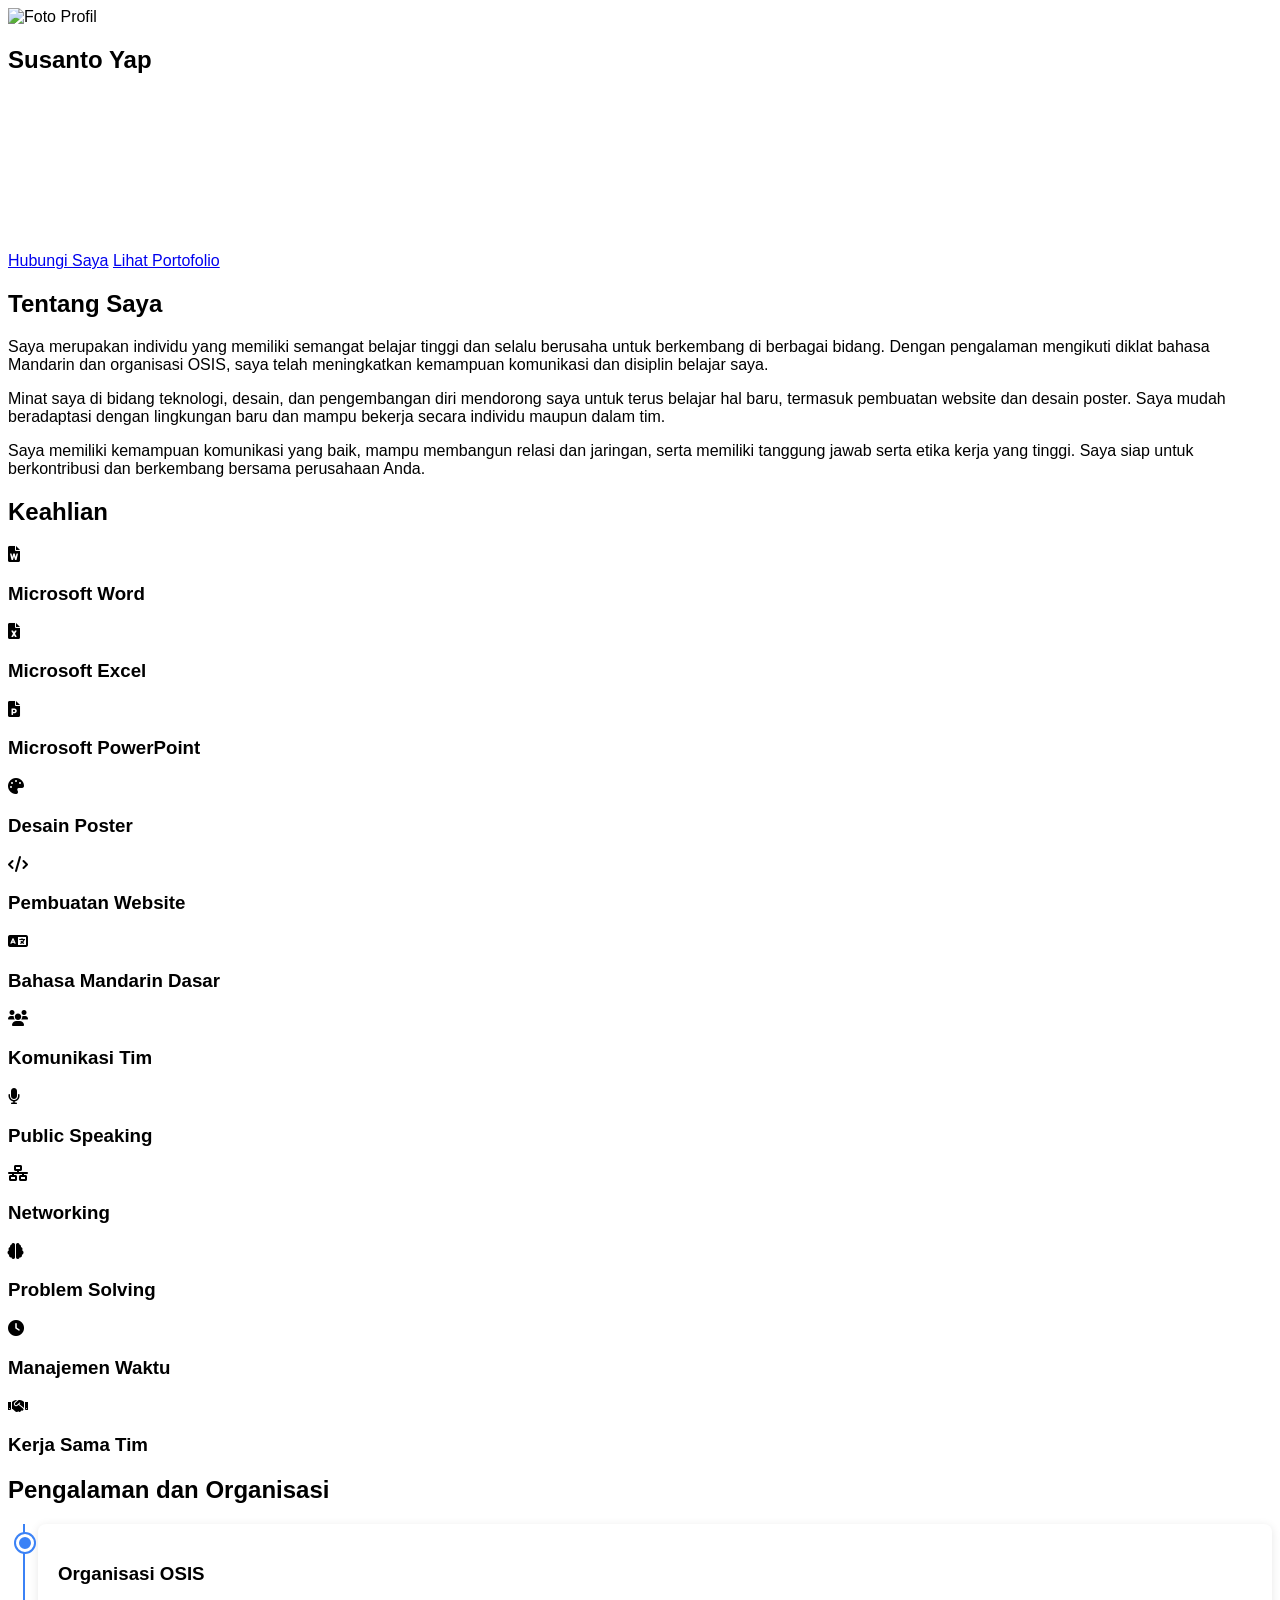
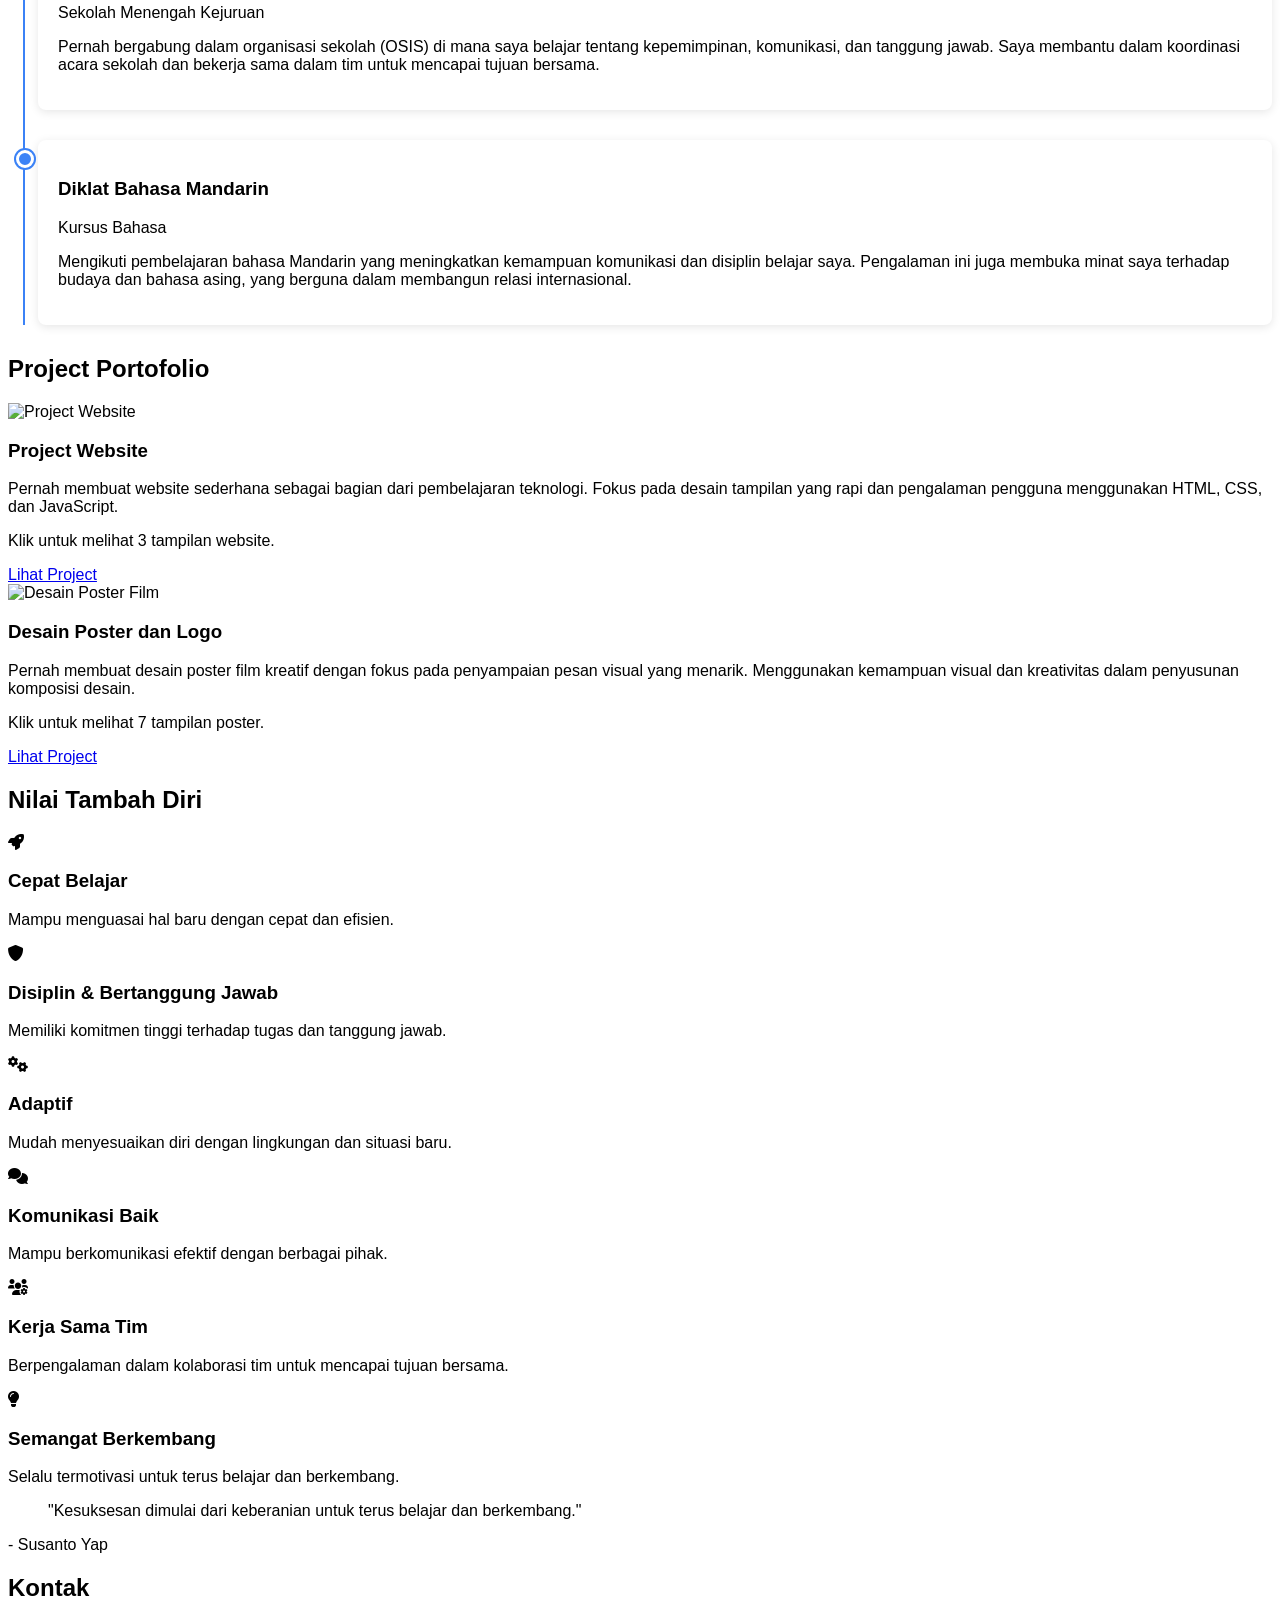
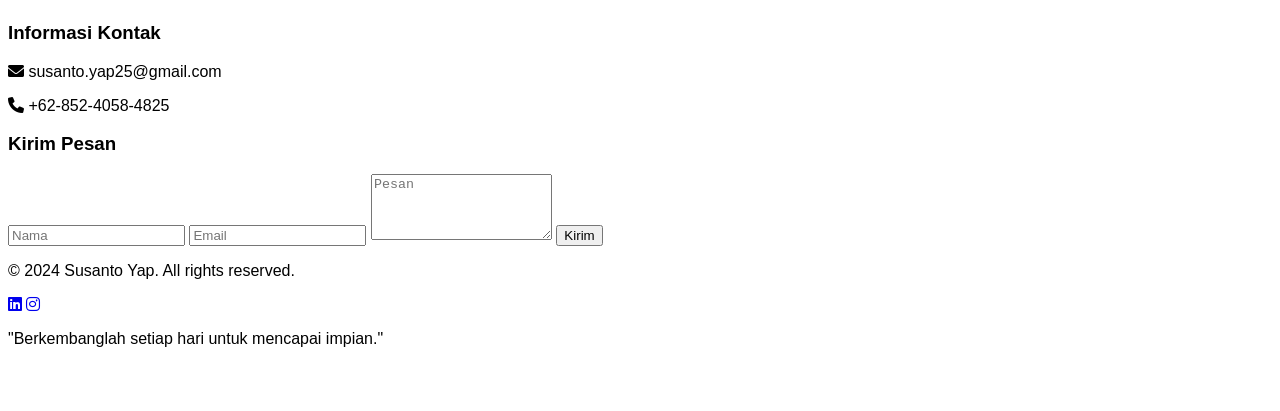
==== index.html @ a1432f3c "Update index.html" ====
<!DOCTYPE html>
<html lang="id">
<head>
    <meta charset="UTF-8">
    <meta name="viewport" content="width=device-width, initial-scale=1.0">
    <title>Portofolio Pribadi - Susanto Yap</title>
    <script src="https://cdn.tailwindcss.com"></script>
    <link href="https://cdnjs.cloudflare.com/ajax/libs/font-awesome/6.0.0/css/all.min.css" rel="stylesheet">
    <link href="css/style.css" rel="stylesheet">
    <style>
        .typing-text {
            min-height: 2.2rem;
            color: rgba(255,255,255,0.92);
            font-size: 1.1rem;
            letter-spacing: 0.02em;
        }
        .typing-cursor {
            display: inline-block;
            margin-left: 6px;
            color: #e0f2fe;
            opacity: 0;
            animation: blink 1.1s steps(2, start) infinite;
        }
        .typing-cursor.active {
            opacity: 1;
        }
        @keyframes blink {
            50% { opacity: 0; }
        }
        .hero-title {
            opacity: 0;
            transform: translateY(-12px);
            animation: heroFadeIn 0.7s ease-out 0.2s forwards;
        }
        @keyframes heroFadeIn {
            from {
                opacity: 0;
                transform: translateY(-12px);
            }
            to {
                opacity: 1;
                transform: translateY(0);
            }
        }
    </style>
</head>
<body class="bg-gray-50 text-gray-900">
    <!-- Hero Section -->
    <section id="hero" class="bg-gradient-to-r from-blue-900 to-blue-700 text-white py-20">
        <div class="container mx-auto px-4 flex flex-col md:flex-row md:items-center gap-8">
            <div class="w-full md:-1/2 flex justify-center mb-8 md:mb-0">
                <img src="assets/gambar.jpeg" alt="Foto Profil" class="w-56 h-56 md:w-64 md:h-64 rounded-full mx-auto object-cover border-4 border-white shadow-lg">
            </div>
            <div class="w:full md:1/2 text-center md:text-left">
                <h1 class="hero-title text-4xl md:text-5xl font-bold mb-4 text-center md: text-left">Susanto Yap</h1>
                <p class="typing-text text-xl mb-6"><span id="typed-quote"></span><span class="typing-cursor"></span></p>
                <p class="typing-text mb-8"><span id="typed-text"></span><span class="typing-cursor"></span></p>
                <p class="typing-text mb-8"><span id="typed-description"></span><span class="typing-cursor"></span></p>
                <div class="flex flex-col md:flex-row justify-center md:justify-start gap-4">
                <a href="#contact" class="bg-white text-blue-900 px-6 py-3 rounded-lg font-semibold hover:bg-gray-100 transition duration-300 text-center">Hubungi Saya</a>
                <a href="#projects" class="border-2 border-white text-white px-6 py-3 rounded-lg font-semibold hover:bg-white hover:text-blue-900 transition duration-300 text-center">Lihat Portofolio</a>
                </div>
            </div>
        </div>
    </section>

    <!-- About Section -->
    <section id="about" data-animate="fade" class="py-20 bg-white">
        <div class="container mx-auto px-4">
            <h2 class="text-3xl font-bold text-center mb-12">Tentang Saya</h2>
            <div class="max-w-3xl mx-auto text-lg leading-relaxed">
                <p class="mb-6">Saya merupakan individu yang memiliki semangat belajar tinggi dan selalu berusaha untuk berkembang di berbagai bidang. Dengan pengalaman mengikuti diklat bahasa Mandarin dan organisasi OSIS, saya telah meningkatkan kemampuan komunikasi dan disiplin belajar saya.</p>
                <p class="mb-6">Minat saya di bidang teknologi, desain, dan pengembangan diri mendorong saya untuk terus belajar hal baru, termasuk pembuatan website dan desain poster. Saya mudah beradaptasi dengan lingkungan baru dan mampu bekerja secara individu maupun dalam tim.</p>
                <p>Saya memiliki kemampuan komunikasi yang baik, mampu membangun relasi dan jaringan, serta memiliki tanggung jawab serta etika kerja yang tinggi. Saya siap untuk berkontribusi dan berkembang bersama perusahaan Anda.</p>
            </div>
        </div>
    </section>

    <!-- Skills Section -->
    <section id="skills" data-animate="fade" class="py-20 bg-gray-100">
        <div class="container mx-auto px-4">
            <h2 class="text-3xl font-bold text-center mb-12">Keahlian</h2>
            <div class="grid grid-cols-1 md:grid-cols-2 lg:grid-cols-3 gap-8">
                <div class="bg-white p-6 rounded-lg shadow-md hover:shadow-lg transition duration-300">
                    <i class="fas fa-file-word text-blue-600 text-3xl mb-4"></i>
                    <h3 class="text-xl font-semibold mb-2">Microsoft Word</h3>
                    <div class="w-full bg-gray-200 rounded-full h-2">
                        <div class="bg-blue-600 h-2 rounded-full" style="width: 90%"></div>
                    </div>
                </div>
                <div class="bg-white p-6 rounded-lg shadow-md hover:shadow-lg transition duration-300">
                    <i class="fas fa-file-excel text-green-600 text-3xl mb-4"></i>
                    <h3 class="text-xl font-semibold mb-2">Microsoft Excel</h3>
                    <div class="w-full bg-gray-200 rounded-full h-2">
                        <div class="bg-green-600 h-2 rounded-full" style="width: 85%"></div>
                    </div>
                </div>
                <div class="bg-white p-6 rounded-lg shadow-md hover:shadow-lg transition duration-300">
                    <i class="fas fa-file-powerpoint text-orange-600 text-3xl mb-4"></i>
                    <h3 class="text-xl font-semibold mb-2">Microsoft PowerPoint</h3>
                    <div class="w-full bg-gray-200 rounded-full h-2">
                        <div class="bg-orange-600 h-2 rounded-full" style="width: 75%"></div>
                    </div>
                </div>
                <div class="bg-white p-6 rounded-lg shadow-md hover:shadow-lg transition duration-300">
                    <i class="fas fa-palette text-purple-600 text-3xl mb-4"></i>
                    <h3 class="text-xl font-semibold mb-2">Desain Poster</h3>
                    <div class="w-full bg-gray-200 rounded-full h-2">
                        <div class="bg-purple-600 h-2 rounded-full" style="width: 60%"></div>
                    </div>
                </div>
                <div class="bg-white p-6 rounded-lg shadow-md hover:shadow-lg transition duration-300">
                    <i class="fas fa-code text-red-600 text-3xl mb-4"></i>
                    <h3 class="text-xl font-semibold mb-2">Pembuatan Website</h3>
                    <div class="w-full bg-gray-200 rounded-full h-2">
                        <div class="bg-red-600 h-2 rounded-full" style="width: 70%"></div>
                    </div>
                </div>
                <div class="bg-white p-6 rounded-lg shadow-md hover:shadow-lg transition duration-300">
                    <i class="fas fa-language text-teal-600 text-3xl mb-4"></i>
                    <h3 class="text-xl font-semibold mb-2">Bahasa Mandarin Dasar</h3>
                    <div class="w-full bg-gray-200 rounded-full h-2">
                        <div class="bg-teal-600 h-2 rounded-full" style="width: 45%"></div>
                    </div>
                </div>
                <div class="bg-white p-6 rounded-lg shadow-md hover:shadow-lg transition duration-300">
                    <i class="fas fa-users text-indigo-600 text-3xl mb-4"></i>
                    <h3 class="text-xl font-semibold mb-2">Komunikasi Tim</h3>
                    <div class="w-full bg-gray-200 rounded-full h-2">
                        <div class="bg-indigo-600 h-2 rounded-full" style="width: 85%"></div>
                    </div>
                </div>
                <div class="bg-white p-6 rounded-lg shadow-md hover:shadow-lg transition duration-300">
                    <i class="fas fa-microphone text-pink-600 text-3xl mb-4"></i>
                    <h3 class="text-xl font-semibold mb-2">Public Speaking</h3>
                    <div class="w-full bg-gray-200 rounded-full h-2">
                        <div class="bg-pink-600 h-2 rounded-full" style="width: 75%"></div>
                    </div>
                </div>
                <div class="bg-white p-6 rounded-lg shadow-md hover:shadow-lg transition duration-300">
                    <i class="fas fa-network-wired text-cyan-600 text-3xl mb-4"></i>
                    <h3 class="text-xl font-semibold mb-2">Networking</h3>
                    <div class="w-full bg-gray-200 rounded-full h-2">
                        <div class="bg-cyan-600 h-2 rounded-full" style="width: 70%"></div>
                    </div>
                </div>
                <div class="bg-white p-6 rounded-lg shadow-md hover:shadow-lg transition duration-300">
                    <i class="fas fa-brain text-yellow-600 text-3xl mb-4"></i>
                    <h3 class="text-xl font-semibold mb-2">Problem Solving</h3>
                    <div class="w-full bg-gray-200 rounded-full h-2">
                        <div class="bg-yellow-600 h-2 rounded-full" style="width: 75%"></div>
                    </div>
                </div>
                <div class="bg-white p-6 rounded-lg shadow-md hover:shadow-lg transition duration-300">
                    <i class="fas fa-clock text-gray-600 text-3xl mb-4"></i>
                    <h3 class="text-xl font-semibold mb-2">Manajemen Waktu</h3>
                    <div class="w-full bg-gray-200 rounded-full h-2">
                        <div class="bg-gray-600 h-2 rounded-full" style="width: 80%"></div>
                    </div>
                </div>
                <div class="bg-white p-6 rounded-lg shadow-md hover:shadow-lg transition duration-300">
                    <i class="fas fa-handshake text-emerald-600 text-3xl mb-4"></i>
                    <h3 class="text-xl font-semibold mb-2">Kerja Sama Tim</h3>
                    <div class="w-full bg-gray-200 rounded-full h-2">
                        <div class="bg-emerald-600 h-2 rounded-full" style="width: 80%"></div>
                    </div>
                </div>
            </div>
        </div>
    </section>

    <!-- Experience Section -->
    <section id="experience" data-animate="fade" class="py-20 bg-white">
        <div class="container mx-auto px-4">
            <h2 class="text-3xl font-bold text-center mb-12">Pengalaman dan Organisasi</h2>
            <div class="max-w-4xl mx-auto">
                <div class="timeline">
                    <div class="timeline-item" data-animate="fade">
                        <div class="timeline-marker"></div>
                        <div class="timeline-content">
                            <h3 class="text-xl font-semibold">Organisasi OSIS</h3>
                            <p class="text-gray-600 mb-2">Sekolah Menengah Kejuruan</p>
                            <p>Pernah bergabung dalam organisasi sekolah (OSIS) di mana saya belajar tentang kepemimpinan, komunikasi, dan tanggung jawab. Saya membantu dalam koordinasi acara sekolah dan bekerja sama dalam tim untuk mencapai tujuan bersama.</p>
                        </div>
                    </div>
                    <div class="timeline-item" data-animate="fade">
                        <div class="timeline-marker"></div>
                        <div class="timeline-content">
                            <h3 class="text-xl font-semibold">Diklat Bahasa Mandarin</h3>
                            <p class="text-gray-600 mb-2">Kursus Bahasa</p>
                            <p>Mengikuti pembelajaran bahasa Mandarin yang meningkatkan kemampuan komunikasi dan disiplin belajar saya. Pengalaman ini juga membuka minat saya terhadap budaya dan bahasa asing, yang berguna dalam membangun relasi internasional.</p>
                        </div>
                    </div>
                </div>
            </div>
        </div>
    </section>

    <!-- Projects Section -->
    <section id="projects" data-animate="fade" class="py-20 bg-gray-100">
        <div class="container mx-auto px-4">
            <h2 class="text-3xl font-bold text-center mb-12">Project Portofolio</h2>
            <div class="grid grid-cols-1 md:grid-cols-2 gap-8">
                <div class="bg-white rounded-lg shadow-md overflow-hidden hover:shadow-lg transition duration-300 project-card" data-animate="fade" data-fullsrc="assets/web.png" data-slideshow="web">
                    <div class="bg-white p-6 rounded-xl shadow-md flex flex-col">
                    <img src="assets/web.png" alt="Project Website" class="project-image w-full h-48 object-cover cursor-pointer" data-fullsrc="assets/web.png">
                    <div class="p-6">
                        <h3 class="text-xl font-semibold mb-2">Project Website</h3>
                        <p class="text-gray-600 mb-4">Pernah membuat website sederhana sebagai bagian dari pembelajaran teknologi. Fokus pada desain tampilan yang rapi dan pengalaman pengguna menggunakan HTML, CSS, dan JavaScript.</p>
                        <p class="text-sm text-gray-500 mb-4">Klik untuk melihat 3 tampilan website.</p>
                        <a href="https://susantoyap25-wq.github.io/halam-utama/" target="_blank" class="project-link bg-blue-600 text-white px-4 py-2 rounded-lg hover:bg-blue-700 transition duration-300 mt-auto">Lihat Project</a>
                    </div>
                    </div>
                </div>
                <div class="bg-white rounded-lg shadow-md overflow-hidden hover:shadow-lg transition duration-300 project-card" data-animate="fade" data-fullsrc="assets/poster.jpeg" data-slideshow="poster">
                    <div class="bg-white p-6 rounded-xl shadow-md flex flex-col">
                    <img src="assets/poster.jpeg" alt="Desain Poster Film" class="project-image w-full h-48 object-cover cursor-pointer" data-fullsrc="assets/poster.jpeg">
                    <div class="p-6">
                        <h3 class="text-xl font-semibold mb-2">Desain Poster dan Logo</h3>
                        <p class="text-gray-600 mb-4">Pernah membuat desain poster film kreatif dengan fokus pada penyampaian pesan visual yang menarik. Menggunakan kemampuan visual dan kreativitas dalam penyusunan komposisi desain.</p>
                        <p class="text-sm text-gray-500 mb-4">Klik untuk melihat 7 tampilan poster.</p>
                        <a href="index2.html" class="project-link bg-blue-600 text-white px-4 py-2 rounded-lg hover:bg-blue-700 transition duration-300 mt-auto" data-fullsrc="assets/poster.jpeg">Lihat Project</a>
                    </div>
                    </div>
                </div>
            </div>
        </div>
    </section>

    <!-- Values Section -->
    <section id="values" data-animate="fade" class="py-20 bg-white">
        <div class="container mx-auto px-4">
            <h2 class="text-3xl font-bold text-center mb-12">Nilai Tambah Diri</h2>
            <div class="grid grid-cols-1 md:grid-cols-2 lg:grid-cols-3 gap-8">
                <div class="text-center">
                    <i class="fas fa-rocket text-blue-600 text-4xl mb-4"></i>
                    <h3 class="text-xl font-semibold mb-2">Cepat Belajar</h3>
                    <p>Mampu menguasai hal baru dengan cepat dan efisien.</p>
                </div>
                <div class="text-center">
                    <i class="fas fa-shield-alt text-green-600 text-4xl mb-4"></i>
                    <h3 class="text-xl font-semibold mb-2">Disiplin & Bertanggung Jawab</h3>
                    <p>Memiliki komitmen tinggi terhadap tugas dan tanggung jawab.</p>
                </div>
                <div class="text-center">
                    <i class="fas fa-cogs text-orange-600 text-4xl mb-4"></i>
                    <h3 class="text-xl font-semibold mb-2">Adaptif</h3>
                    <p>Mudah menyesuaikan diri dengan lingkungan dan situasi baru.</p>
                </div>
                <div class="text-center">
                    <i class="fas fa-comments text-purple-600 text-4xl mb-4"></i>
                    <h3 class="text-xl font-semibold mb-2">Komunikasi Baik</h3>
                    <p>Mampu berkomunikasi efektif dengan berbagai pihak.</p>
                </div>
                <div class="text-center">
                    <i class="fas fa-users-cog text-red-600 text-4xl mb-4"></i>
                    <h3 class="text-xl font-semibold mb-2">Kerja Sama Tim</h3>
                    <p>Berpengalaman dalam kolaborasi tim untuk mencapai tujuan bersama.</p>
                </div>
                <div class="text-center">
                    <i class="fas fa-lightbulb text-yellow-600 text-4xl mb-4"></i>
                    <h3 class="text-xl font-semibold mb-2">Semangat Berkembang</h3>
                    <p>Selalu termotivasi untuk terus belajar dan berkembang.</p>
                </div>
            </div>
        </div>
    </section>

    <!-- Testimonials Section -->
    <section id="testimonials" data-animate="fade" class="py-20 bg-gray-100">
        <div class="container mx-auto px-4 text-center">
            <blockquote class="text-2xl italic text-gray-700 max-w-2xl mx-auto">
                "Kesuksesan dimulai dari keberanian untuk terus belajar dan berkembang."
            </blockquote>
            <p class="mt-4 text-gray-600">- Susanto Yap</p>
        </div>
    </section>

    <!-- Contact Section -->
    <section id="contact" data-animate="fade" class="py-20 bg-white">
        <div class="container mx-auto px-4">
            <h2 class="text-3xl font-bold text-center mb-12">Kontak</h2>
            <div class="max-w-4xl mx-auto grid grid-cols-1 md:grid-cols-2 gap-8">
                <div>
                    <h3 class="text-xl font-semibold mb-4">Informasi Kontak</h3>
                    <div class="space-y-4">
                        <p><i class="fas fa-envelope text-blue-600 mr-2"></i> susanto.yap25@gmail.com</p>
                        <p><i class="fas fa-phone text-blue-600 mr-2"></i> +62-852-4058-4825</p>
                    </div>
                </div>
                <div>
                    <h3 class="text-xl font-semibold mb-4">Kirim Pesan</h3>
                    <form class="space-y-4">
                        <input type="text" placeholder="Nama" class="w-full p-3 border border-gray-300 rounded-lg">
                        <input type="email" placeholder="Email" class="w-full p-3 border border-gray-300 rounded-lg">
                        <textarea placeholder="Pesan" rows="4" class="w-full p-3 border border-gray-300 rounded-lg"></textarea>
                        <button type="submit" class="bg-blue-600 text-white px-6 py-3 rounded-lg hover:bg-blue-700 transition duration-300">Kirim</button>
                    </form>
                </div>
            </div>
        </div>
    </section>

    <!-- Footer -->
    <footer class="bg-blue-900 text-white py-8">
        <div class="container mx-auto px-4 text-center">
            <p>&copy; 2024 Susanto Yap. All rights reserved.</p>
            <div class="mt-4 space-x-4">
                <a href="index2.html" class="hover:text-gray-300"><i class="fab fa-linkedin"></i></a>
                <a href="index2.html" class="hover:text-gray-300"><i class="fab fa-instagram"></i></a>
            </div>
            <p class="mt-4 italic">"Berkembanglah setiap hari untuk mencapai impian."</p>
        </div>
    </footer>

    <div id="project-lightbox" class="fixed inset-0 hidden items-center justify-center bg-black/80 z-50 p-2 md:p-4">
        <div class="relative max-w-4xl w-full max-h-[90vh] bg-white rounded-lg shadow-2xl overflow-hidden">
            <!-- Close Button -->
            <button id="lightbox-close" class="absolute top-2 right-2 text-gray-600 bg-white rounded-full w-8 h-8 flex items-center justify-center text-xl hover:bg-gray-100 z-10 shadow-md">&times;</button>
            
            <!-- Previous Button -->
            <button id="lightbox-prev" class="absolute left-2 top-1/2 -translate-y-1/2 text-white bg-black/40 rounded-full w-10 h-10 flex items-center justify-center text-xl hover:bg-black/60 z-10 shadow-md transition duration-300 hover:scale-110">❮</button>
            
            <!-- Image -->
            <img id="lightbox-image" src="assets/web.png" alt="Slideshow Image 1" class="w-full h-auto max-h-[85vh] object-contain rounded-lg fade-out">
            
            <!-- Next Button -->
            <button id="lightbox-next" class="absolute right-2 top-1/2 -translate-y-1/2 text-white bg-black/40 rounded-full w-10 h-10 flex items-center justify-center text-xl hover:bg-black/60 z-10 shadow-md transition duration-300 hover:scale-110">❯</button>
            
            <!-- Slide Indicator -->
            <div class="absolute bottom-4 left-1/2 -translate-x-1/2 flex gap-2 z-10">
                <span id="slide-counter" class="text-white text-sm bg-black/50 px-3 py-1 rounded-full">1 / 4</span>
            </div>
        </div>
    </div>

    <script src="js/script.js"></script>
    <script>
        const typingLines = [
            { id: 'typed-quote', text: '"Adaptif, kreatif, dan siap berkembang dengan kemampuan komunikasi dan desain."' },
            { id: 'typed-text', text: 'Membangun website yang responsif dan mudah digunakan.' },
            { id: 'typed-description', text: 'Saya adalah profesional muda yang mudah beradaptasi, memiliki semangat belajar tinggi, dan siap berkontribusi dengan kemampuan Microsoft Office, desain, dan pembuatan website.' }
        ];
        const typingSpeed = 50;
        const linePause = 700;

        function typeLine(index) {
            const line = typingLines[index];
            const element = document.getElementById(line.id);
            const cursor = element?.nextElementSibling;
            if (!element) return;
            let char = 0;

            function typeChar() {
                if (cursor) cursor.classList.add('active');
                if (char < line.text.length) {
                    element.textContent += line.text.charAt(char);
                    char += 1;
                    setTimeout(typeChar, typingSpeed);
                } else {
                    if (cursor) cursor.classList.remove('active');
                    if (index + 1 < typingLines.length) {
                        setTimeout(() => typeLine(index + 1), linePause);
                    }
                }
            }

            typeChar();
        }

        document.addEventListener('DOMContentLoaded', () => {
            setTimeout(() => typeLine(0), 600);
        });
    </script>
</body>
</html>
---- css/style.css ----
/* Custom styles for portfolio */

body {
    font-family: 'Inter', sans-serif;
}

/* Timeline styles */
.timeline {
    position: relative;
    padding-left: 30px;
}

.timeline::before {
    content: '';
    position: absolute;
    left: 15px;
    top: 0;
    bottom: 0;
    width: 2px;
    background: #3b82f6;
}

.timeline-item {
    position: relative;
    margin-bottom: 30px;
}

.timeline-marker {
    position: absolute;
    left: -22px;
    top: 10px;
    width: 12px;
    height: 12px;
    background: #3b82f6;
    border-radius: 50%;
    border: 3px solid white;
    box-shadow: 0 0 0 2px #3b82f6;
}

.timeline-content {
    background: white;
    padding: 20px;
    border-radius: 8px;
    box-shadow: 0 2px 10px rgba(0,0,0,0.1);
}

/* Smooth scrolling */
html {
    scroll-behavior: smooth;
}

/* Animation on scroll */
@keyframes fadeInUp {
    from {
        opacity: 0;
        transform: translateY(30px);
    }
    to {
        opacity: 1;
        transform: translateY(0);
    }
}

.fade-in-up {
    animation: fadeInUp 0.6s ease-out;
}

/* Hover effects */
.skill-card:hover {
    transform: translateY(-5px);
}

.project-card:hover {
    transform: scale(1.02);
}

/* Responsive adjustments */
@media (max-width: 768px) {
    .timeline {
        padding-left: 20px;
    }
    
    .timeline-marker {
        left: -17px;
    }
}

/* Lightbox animations */
#project-lightbox {
    transition: opacity 0.3s ease, visibility 0.3s ease;
}

#project-lightbox.hidden {
    opacity: 0;
    visibility: hidden;
}

#project-lightbox:not(.hidden) {
    opacity: 1;
    visibility: visible;
}

/* Slide transition animations */
@keyframes fadeIn {
    from {
        opacity: 0;
    }
    to {
        opacity: 1;
    }
}

@keyframes fadeOut {
    from {
        opacity: 1;
    }
    to {
        opacity: 0;
    }
}

@keyframes slideInRight {
    from {
        opacity: 0;
        transform: translateX(30px);
    }
    to {
        opacity: 1;
        transform: translateX(0);
    }
}

@keyframes slideInLeft {
    from {
        opacity: 0;
        transform: translateX(-30px);
    }
    to {
        opacity: 1;
        transform: translateX(0);
    }
}

#lightbox-image {
    transition: opacity 0.4s ease;
}

#lightbox-image.fade-in {
    animation: fadeIn 0.5s ease-in-out;
}

#lightbox-image.fade-out {
    animation: fadeOut 0.3s ease-in-out;
}

#lightbox-image.slide-in-right {
    animation: slideInRight 0.6s ease-in-out;
}

#lightbox-image.slide-in-left {
    animation: slideInLeft 0.6s ease-in-out;
}

/* Navigation buttons styling */
#lightbox-prev,
#lightbox-next {
    cursor: pointer;
    font-family: Arial, sans-serif;
    font-weight: bold;
}

#lightbox-prev:hover,
#lightbox-next:hover {
    background-color: rgba(0, 0, 0, 0.7) !important;
}

#slide-counter {
    cursor: default;
    font-weight: 500;
    letter-spacing: 0.5px;
}

/* Responsive adjustments for buttons */
@media (max-width: 640px) {
    #lightbox-prev,
    #lightbox-next {
        width: 36px;
        height: 36px;
        font-size: 18px;
    }
    
    #lightbox-prev {
        left: 8px;
    }
    
    #lightbox-next {
        right: 8px;
    }
}
#hero .counter {
    padding-left:1rem;
    padding-right:1rem;
}
.typing-text {
    word-wrap: break-word;
    overflow-wrap: break-word;
    text-align: left;
    padding-left: 0.5rem;
}
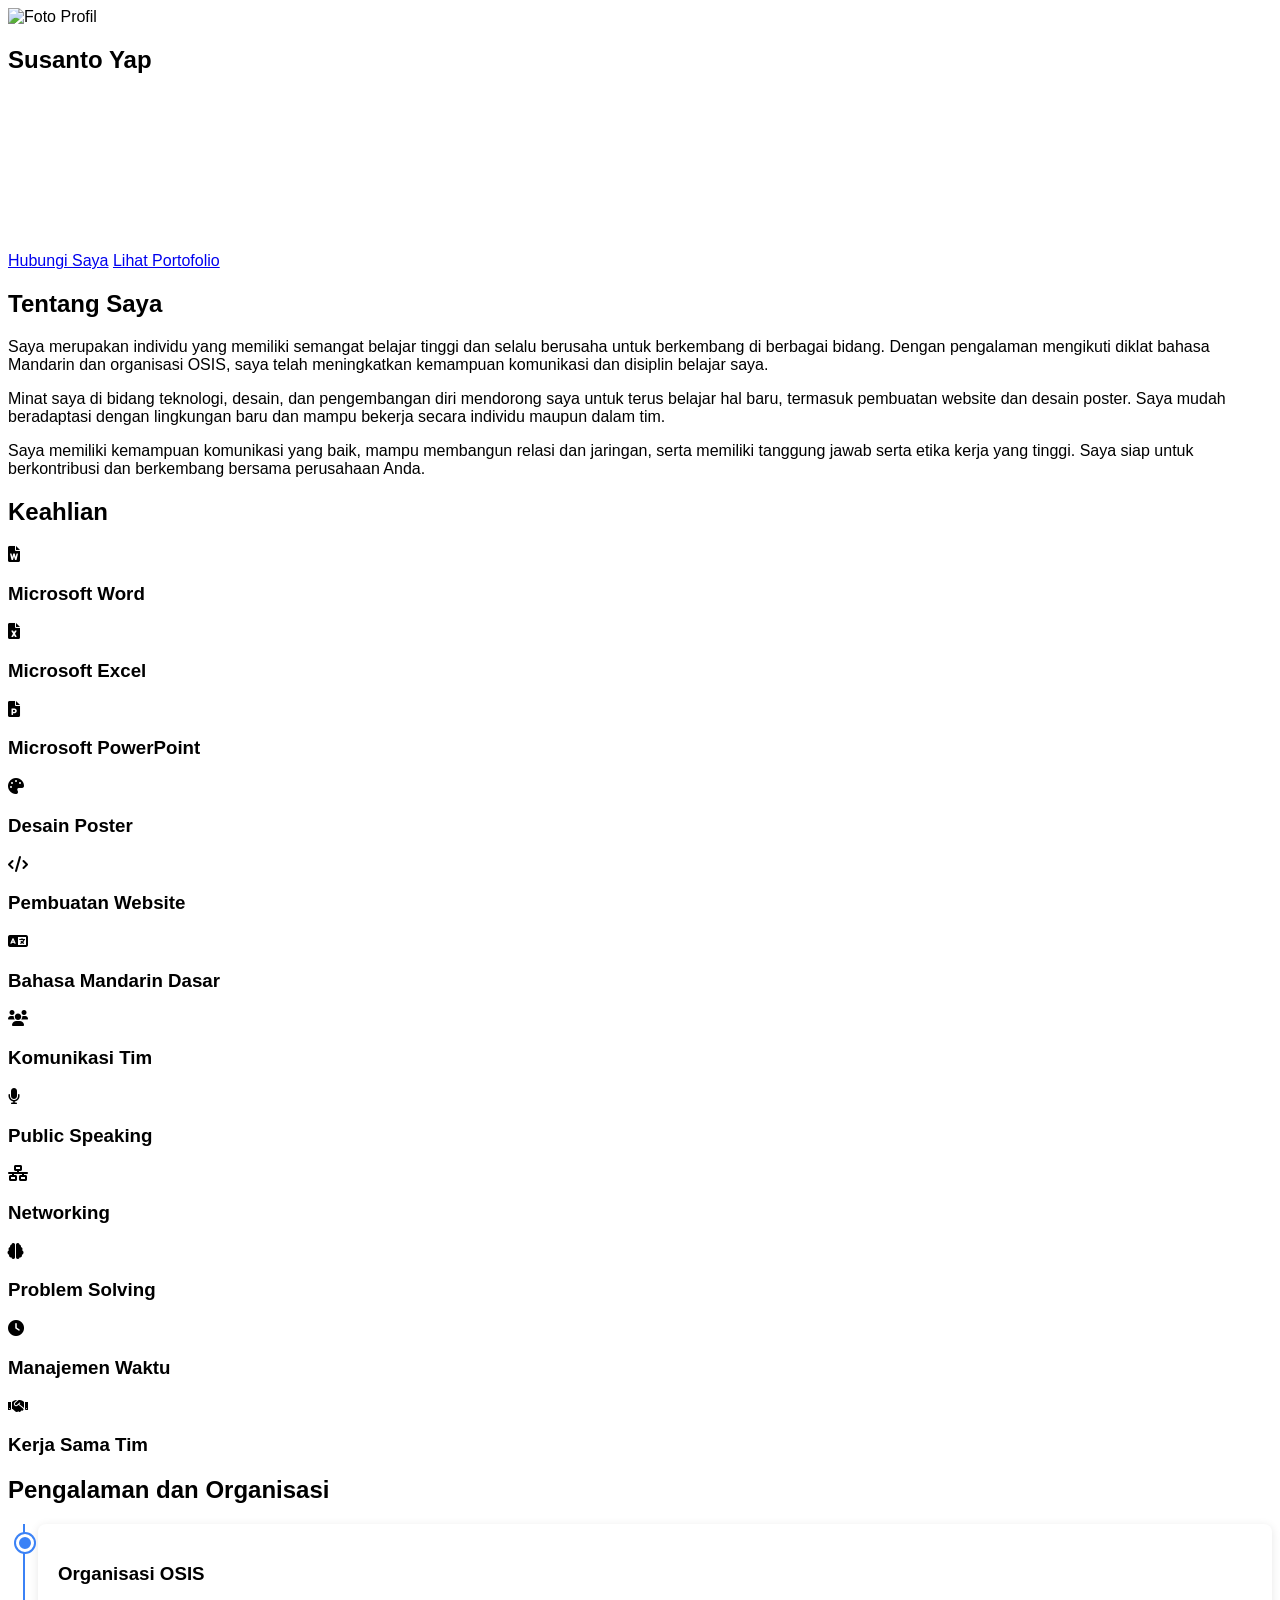
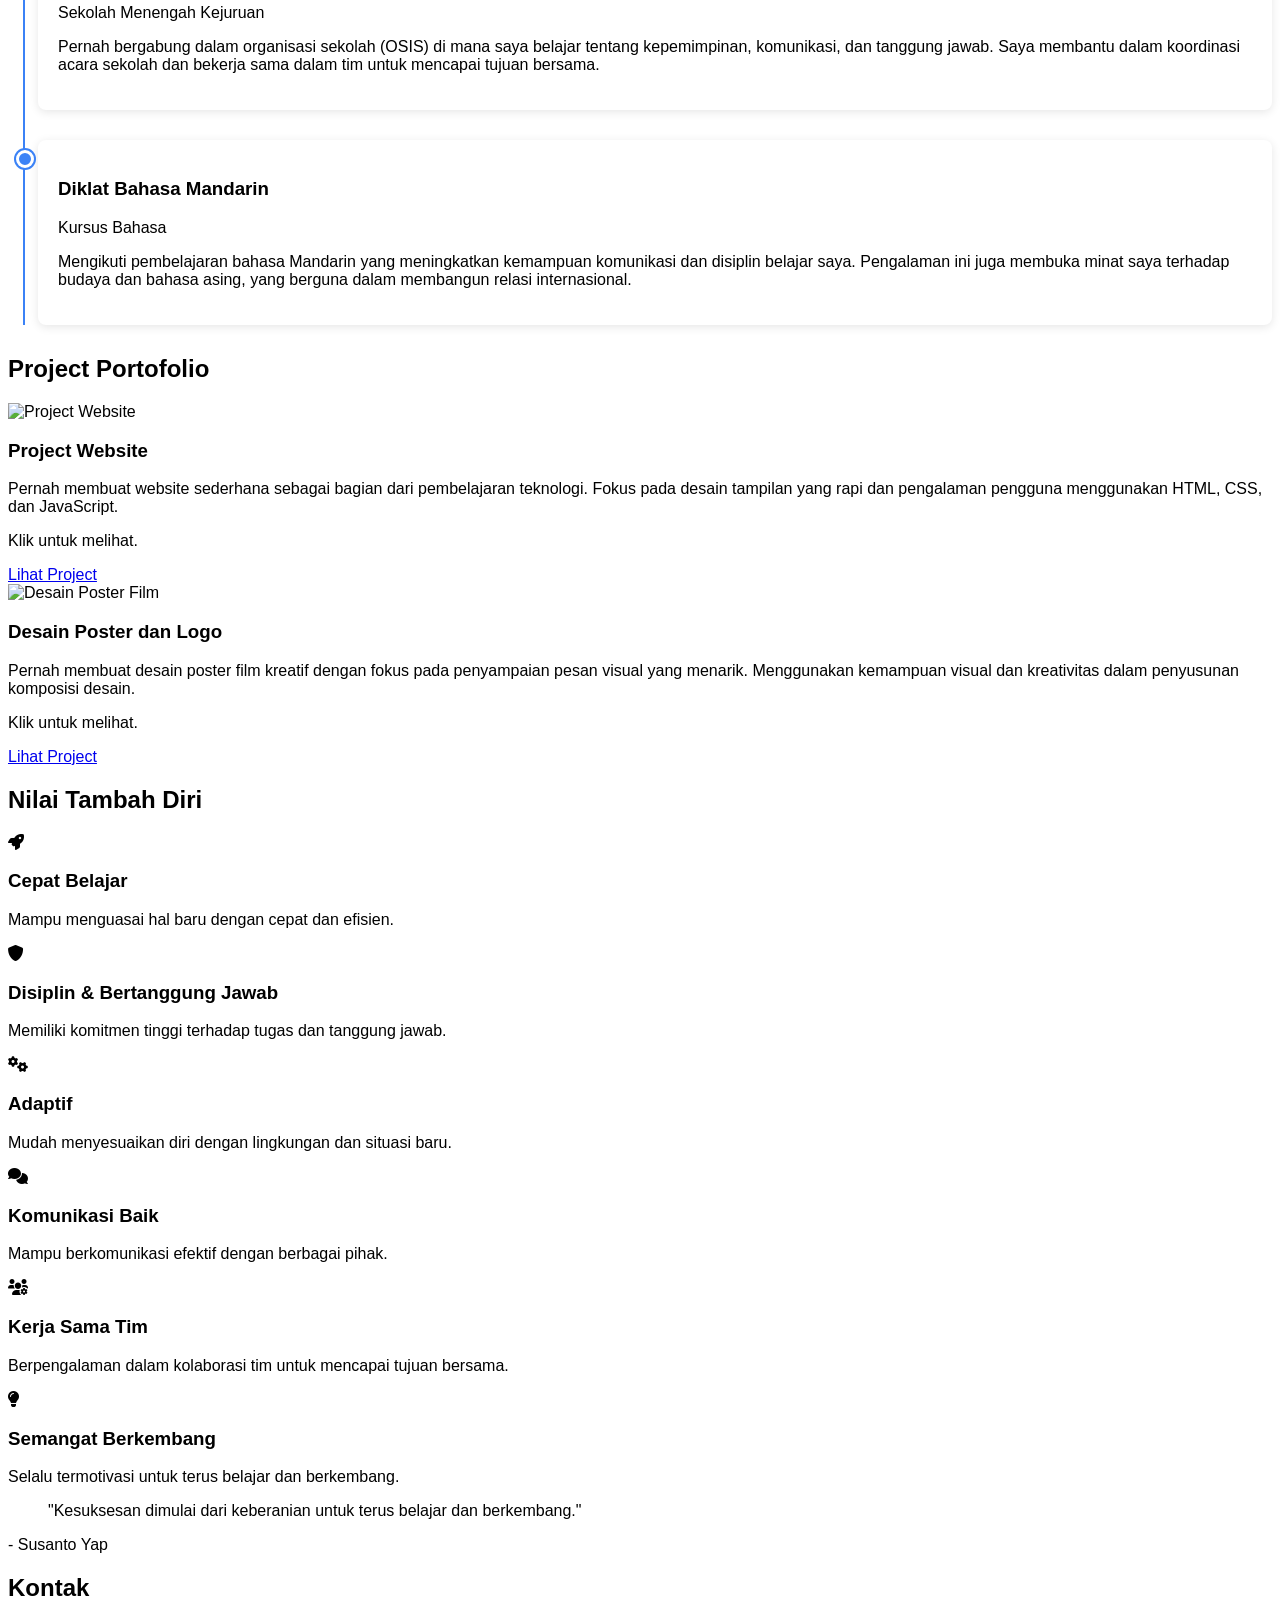
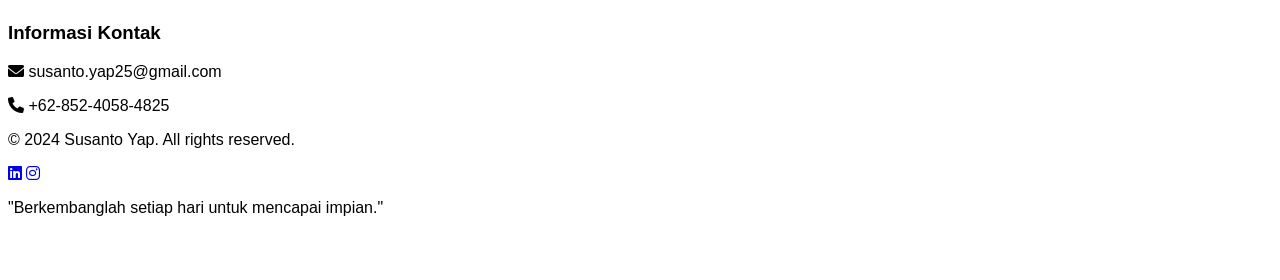
==== commit f6768b67: "Update index.html" ====
--- a/index.html
+++ b/index.html
@@ -127,14 +127,14 @@
                     <i class="fas fa-users text-indigo-600 text-3xl mb-4"></i>
                     <h3 class="text-xl font-semibold mb-2">Komunikasi Tim</h3>
                     <div class="w-full bg-gray-200 rounded-full h-2">
-                        <div class="bg-indigo-600 h-2 rounded-full" style="width: 85%"></div>
+                        <div class="bg-indigo-600 h-2 rounded-full" style="width: 75%"></div>
                     </div>
                 </div>
                 <div class="bg-white p-6 rounded-lg shadow-md hover:shadow-lg transition duration-300">
                     <i class="fas fa-microphone text-pink-600 text-3xl mb-4"></i>
                     <h3 class="text-xl font-semibold mb-2">Public Speaking</h3>
                     <div class="w-full bg-gray-200 rounded-full h-2">
-                        <div class="bg-pink-600 h-2 rounded-full" style="width: 75%"></div>
+                        <div class="bg-pink-600 h-2 rounded-full" style="width: 70%"></div>
                     </div>
                 </div>
                 <div class="bg-white p-6 rounded-lg shadow-md hover:shadow-lg transition duration-300">
@@ -162,7 +162,7 @@
                     <i class="fas fa-handshake text-emerald-600 text-3xl mb-4"></i>
                     <h3 class="text-xl font-semibold mb-2">Kerja Sama Tim</h3>
                     <div class="w-full bg-gray-200 rounded-full h-2">
-                        <div class="bg-emerald-600 h-2 rounded-full" style="width: 80%"></div>
+                        <div class="bg-emerald-600 h-2 rounded-full" style="width: 75%"></div>
                     </div>
                 </div>
             </div>
@@ -207,7 +207,7 @@
                     <div class="p-6">
                         <h3 class="text-xl font-semibold mb-2">Project Website</h3>
                         <p class="text-gray-600 mb-4">Pernah membuat website sederhana sebagai bagian dari pembelajaran teknologi. Fokus pada desain tampilan yang rapi dan pengalaman pengguna menggunakan HTML, CSS, dan JavaScript.</p>
-                        <p class="text-sm text-gray-500 mb-4">Klik untuk melihat 3 tampilan website.</p>
+                        <p class="text-sm text-gray-500 mb-4">Klik untuk melihat.</p>
                         <a href="https://susantoyap25-wq.github.io/halam-utama/" target="_blank" class="project-link bg-blue-600 text-white px-4 py-2 rounded-lg hover:bg-blue-700 transition duration-300 mt-auto">Lihat Project</a>
                     </div>
                     </div>
@@ -218,7 +218,7 @@
                     <div class="p-6">
                         <h3 class="text-xl font-semibold mb-2">Desain Poster dan Logo</h3>
                         <p class="text-gray-600 mb-4">Pernah membuat desain poster film kreatif dengan fokus pada penyampaian pesan visual yang menarik. Menggunakan kemampuan visual dan kreativitas dalam penyusunan komposisi desain.</p>
-                        <p class="text-sm text-gray-500 mb-4">Klik untuk melihat 7 tampilan poster.</p>
+                        <p class="text-sm text-gray-500 mb-4">Klik untuk melihat.</p>
                         <a href="index2.html" class="project-link bg-blue-600 text-white px-4 py-2 rounded-lg hover:bg-blue-700 transition duration-300 mt-auto" data-fullsrc="assets/poster.jpeg">Lihat Project</a>
                     </div>
                     </div>
@@ -288,15 +288,6 @@
                         <p><i class="fas fa-phone text-blue-600 mr-2"></i> +62-852-4058-4825</p>
                     </div>
                 </div>
-                <div>
-                    <h3 class="text-xl font-semibold mb-4">Kirim Pesan</h3>
-                    <form class="space-y-4">
-                        <input type="text" placeholder="Nama" class="w-full p-3 border border-gray-300 rounded-lg">
-                        <input type="email" placeholder="Email" class="w-full p-3 border border-gray-300 rounded-lg">
-                        <textarea placeholder="Pesan" rows="4" class="w-full p-3 border border-gray-300 rounded-lg"></textarea>
-                        <button type="submit" class="bg-blue-600 text-white px-6 py-3 rounded-lg hover:bg-blue-700 transition duration-300">Kirim</button>
-                    </form>
-                </div>
             </div>
         </div>
     </section>
@@ -306,8 +297,8 @@
         <div class="container mx-auto px-4 text-center">
             <p>&copy; 2024 Susanto Yap. All rights reserved.</p>
             <div class="mt-4 space-x-4">
-                <a href="index2.html" class="hover:text-gray-300"><i class="fab fa-linkedin"></i></a>
-                <a href="index2.html" class="hover:text-gray-300"><i class="fab fa-instagram"></i></a>
+                <a href="https://www.linkedin.com/in/susanto-yap-789200410" class="hover:text-gray-300"><i class="fab fa-linkedin"></i></a>
+                <a href="https://www.instagram.com/susanto_yap25?igsh=MWp2ajBnMGVjejRsdA==" class="hover:text-gray-300"><i class="fab fa-instagram"></i></a>
             </div>
             <p class="mt-4 italic">"Berkembanglah setiap hari untuk mencapai impian."</p>
         </div>
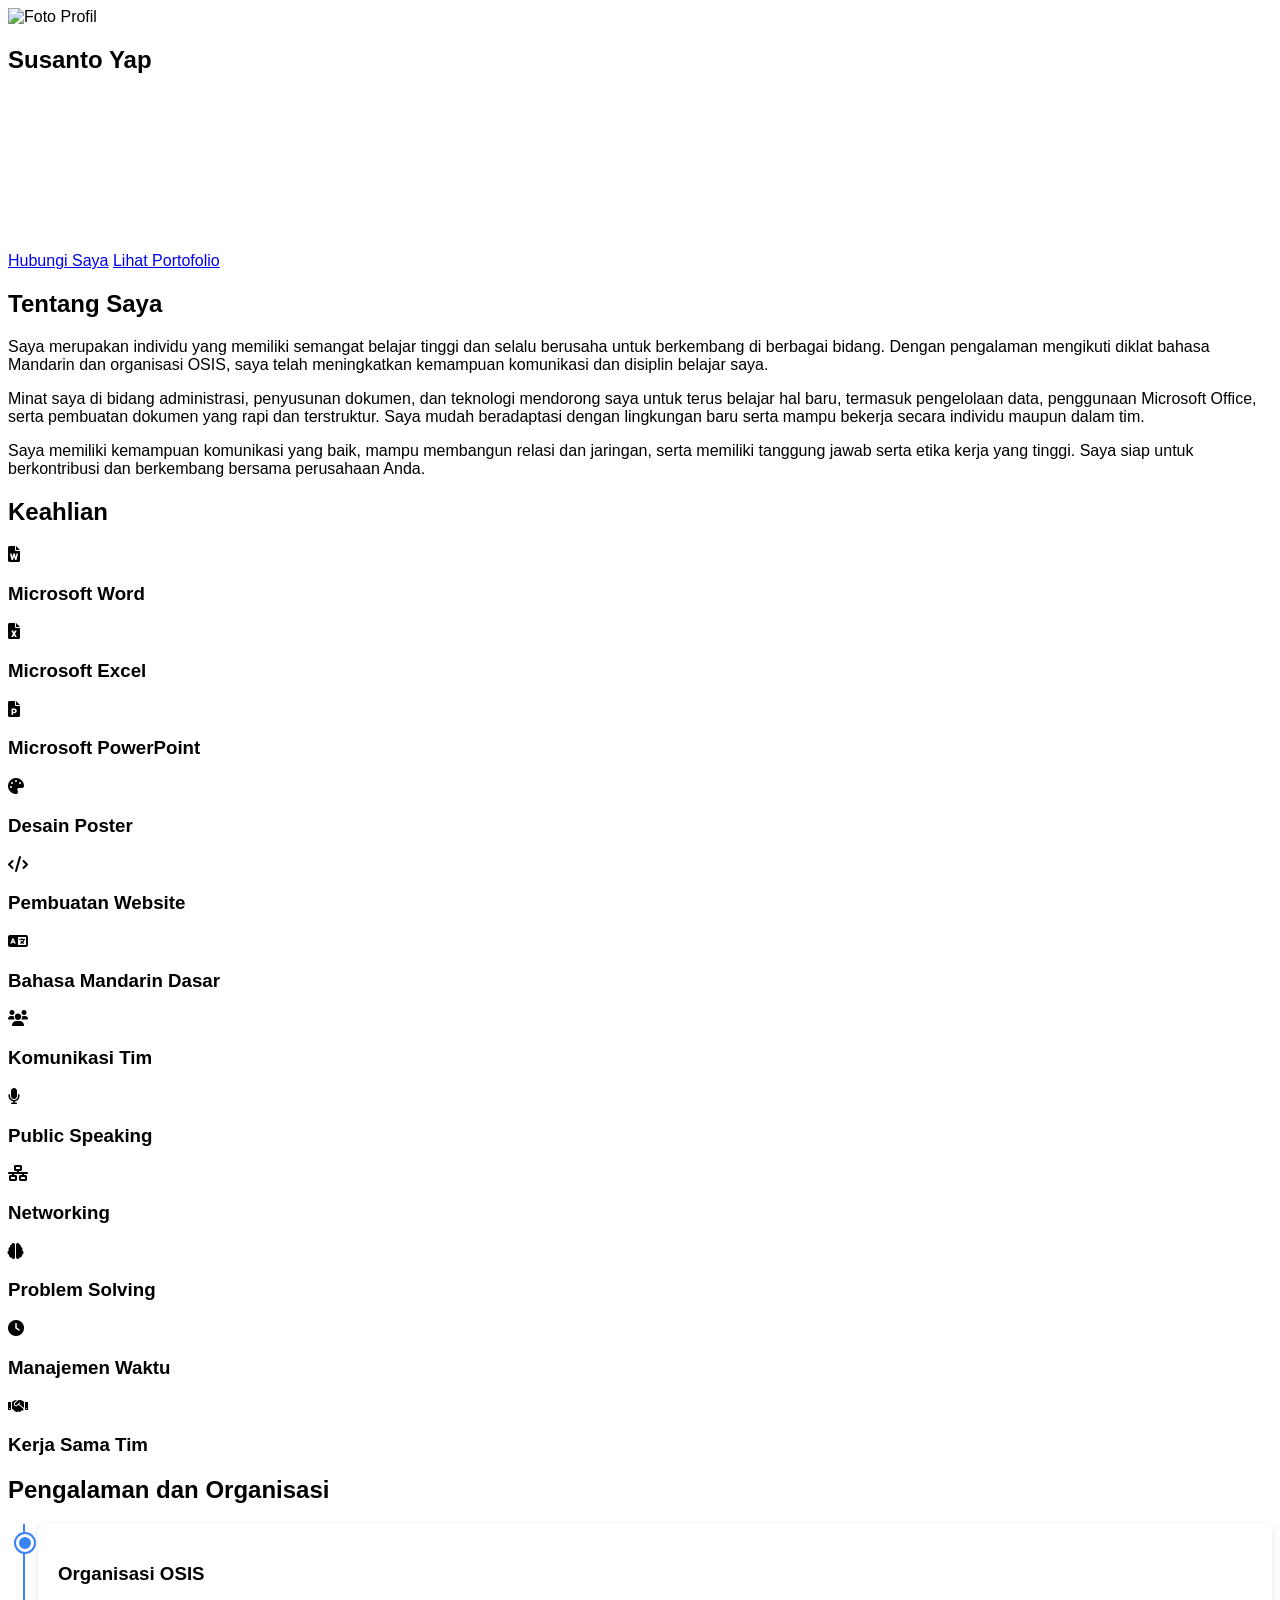
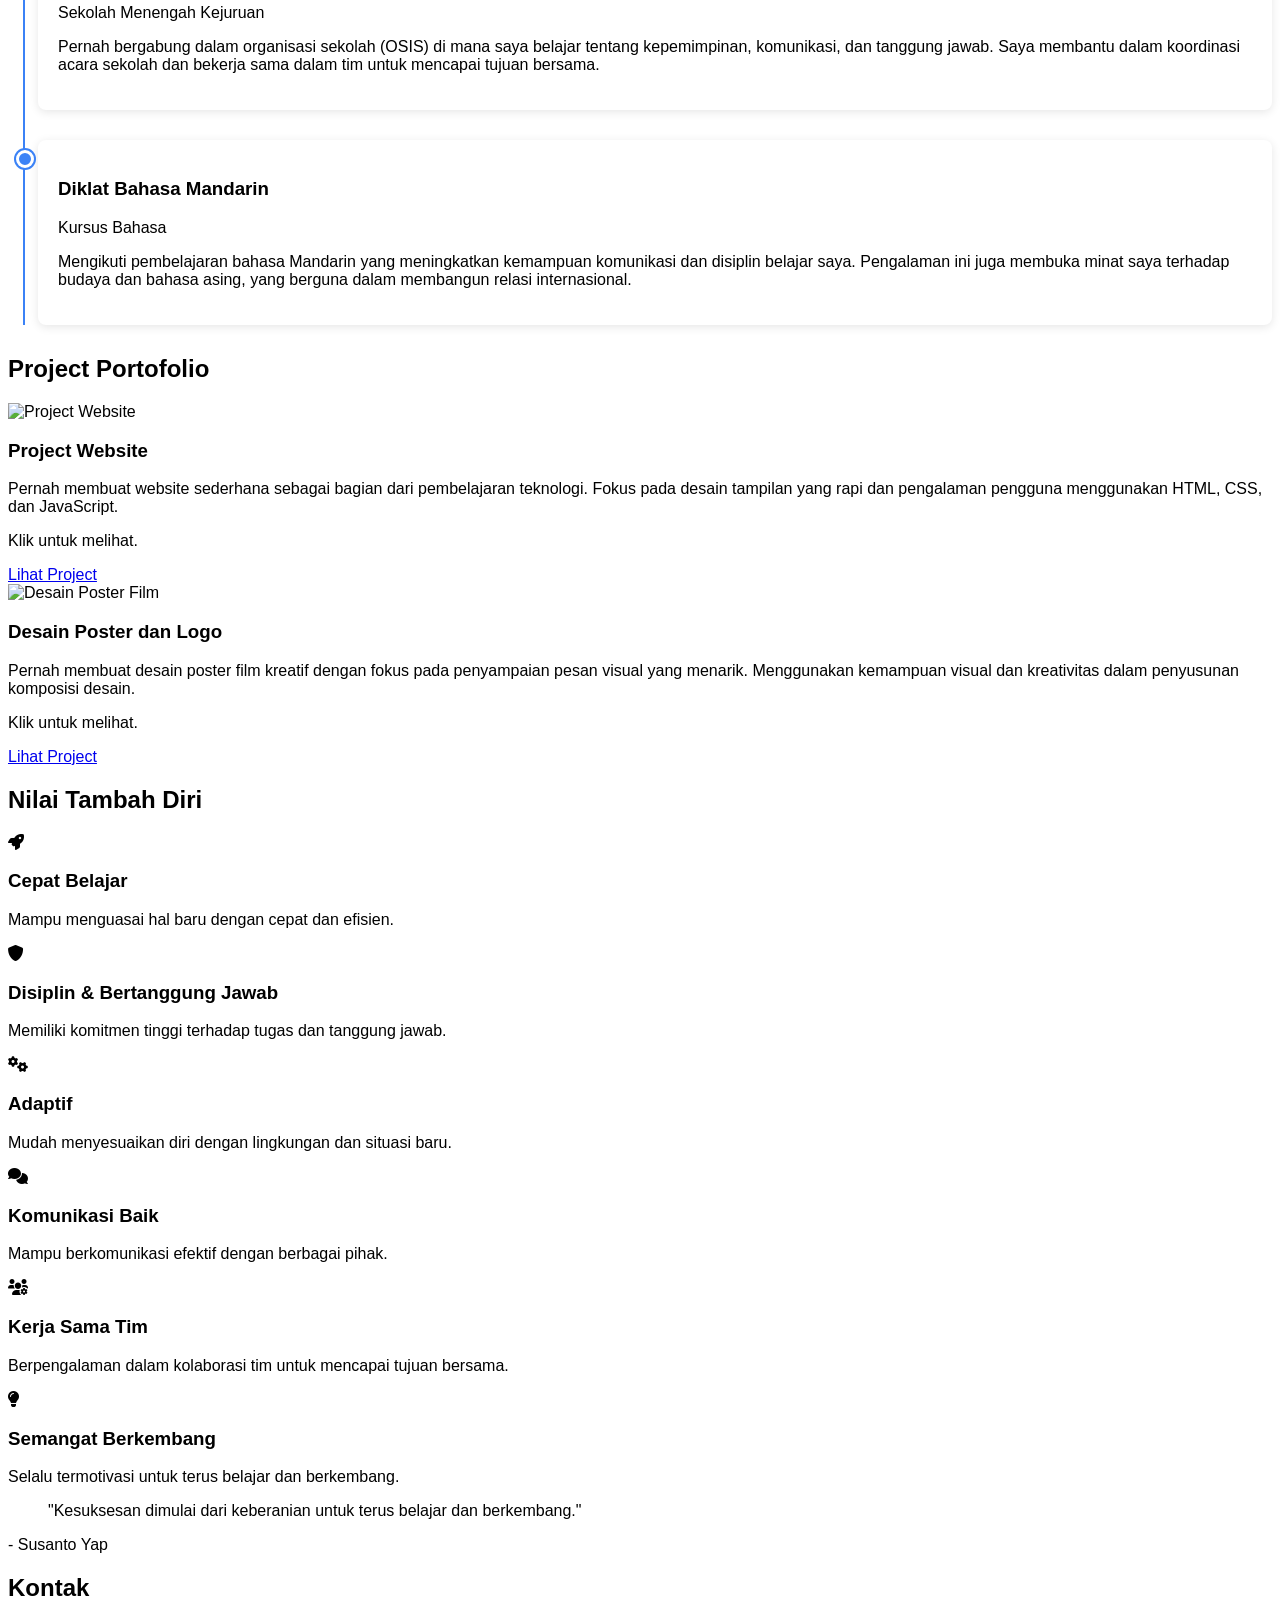
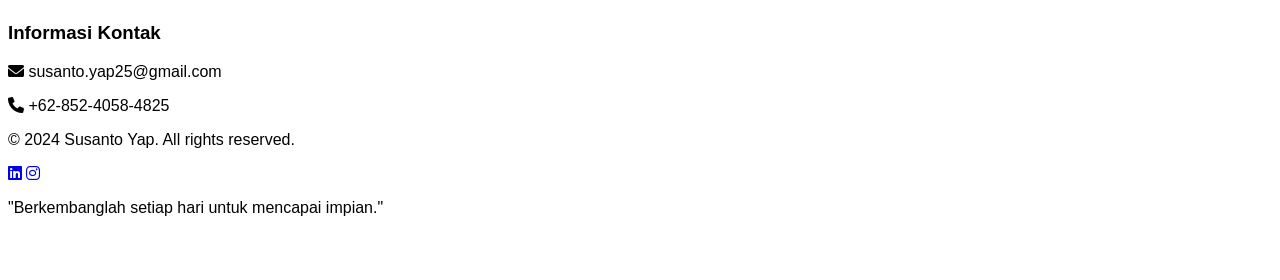
==== commit b5ef2557: "Update index.html" ====
--- a/index.html
+++ b/index.html
@@ -70,7 +70,7 @@
             <h2 class="text-3xl font-bold text-center mb-12">Tentang Saya</h2>
             <div class="max-w-3xl mx-auto text-lg leading-relaxed">
                 <p class="mb-6">Saya merupakan individu yang memiliki semangat belajar tinggi dan selalu berusaha untuk berkembang di berbagai bidang. Dengan pengalaman mengikuti diklat bahasa Mandarin dan organisasi OSIS, saya telah meningkatkan kemampuan komunikasi dan disiplin belajar saya.</p>
-                <p class="mb-6">Minat saya di bidang teknologi, desain, dan pengembangan diri mendorong saya untuk terus belajar hal baru, termasuk pembuatan website dan desain poster. Saya mudah beradaptasi dengan lingkungan baru dan mampu bekerja secara individu maupun dalam tim.</p>
+                <p class="mb-6">Minat saya di bidang administrasi, penyusunan dokumen, dan teknologi mendorong saya untuk terus belajar hal baru, termasuk pengelolaan data, penggunaan Microsoft Office, serta pembuatan dokumen yang rapi dan terstruktur. Saya mudah beradaptasi dengan lingkungan baru serta mampu bekerja secara individu maupun dalam tim.</p>
                 <p>Saya memiliki kemampuan komunikasi yang baik, mampu membangun relasi dan jaringan, serta memiliki tanggung jawab serta etika kerja yang tinggi. Saya siap untuk berkontribusi dan berkembang bersama perusahaan Anda.</p>
             </div>
         </div>
@@ -208,7 +208,7 @@
                         <h3 class="text-xl font-semibold mb-2">Project Website</h3>
                         <p class="text-gray-600 mb-4">Pernah membuat website sederhana sebagai bagian dari pembelajaran teknologi. Fokus pada desain tampilan yang rapi dan pengalaman pengguna menggunakan HTML, CSS, dan JavaScript.</p>
                         <p class="text-sm text-gray-500 mb-4">Klik untuk melihat.</p>
-                        <a href="https://susantoyap25-wq.github.io/halam-utama/" target="_blank" class="project-link bg-blue-600 text-white px-4 py-2 rounded-lg hover:bg-blue-700 transition duration-300 mt-auto">Lihat Project</a>
+                        <a href="https://susantoyap25-wq.github.io/Home_website/" target="_blank" class="project-link bg-blue-600 text-white px-4 py-2 rounded-lg hover:bg-blue-700 transition duration-300 mt-auto">Lihat Project</a>
                     </div>
                     </div>
                 </div>
@@ -328,9 +328,9 @@
     <script src="js/script.js"></script>
     <script>
         const typingLines = [
-            { id: 'typed-quote', text: '"Adaptif, kreatif, dan siap berkembang dengan kemampuan komunikasi dan desain."' },
-            { id: 'typed-text', text: 'Membangun website yang responsif dan mudah digunakan.' },
-            { id: 'typed-description', text: 'Saya adalah profesional muda yang mudah beradaptasi, memiliki semangat belajar tinggi, dan siap berkontribusi dengan kemampuan Microsoft Office, desain, dan pembuatan website.' }
+            { id: 'typed-quote', text: '"Website ini dibuat sebagai bentuk pembuktian kemampuan saya dalam bidang desain dan pengembangan digital, meskipun saya tidak mengikuti program magang karena menjalani WHB."' },
+            { id: 'typed-text', text: ' Saya tetap aktif mengembangkan keterampilan melalui project mandiri dan pengalaman organisasi.' },
+            { id: 'typed-description', text: 'Melalui portofolio ini, saya ingin menunjukkan bahwa saya memiliki kemampuan belajar cepat, disiplin kerja, serta kesiapan untuk bekerja secara profesional dan memberikan kontribusi nyata di lingkungan kerja.' }
         ];
         const typingSpeed = 50;
         const linePause = 700;
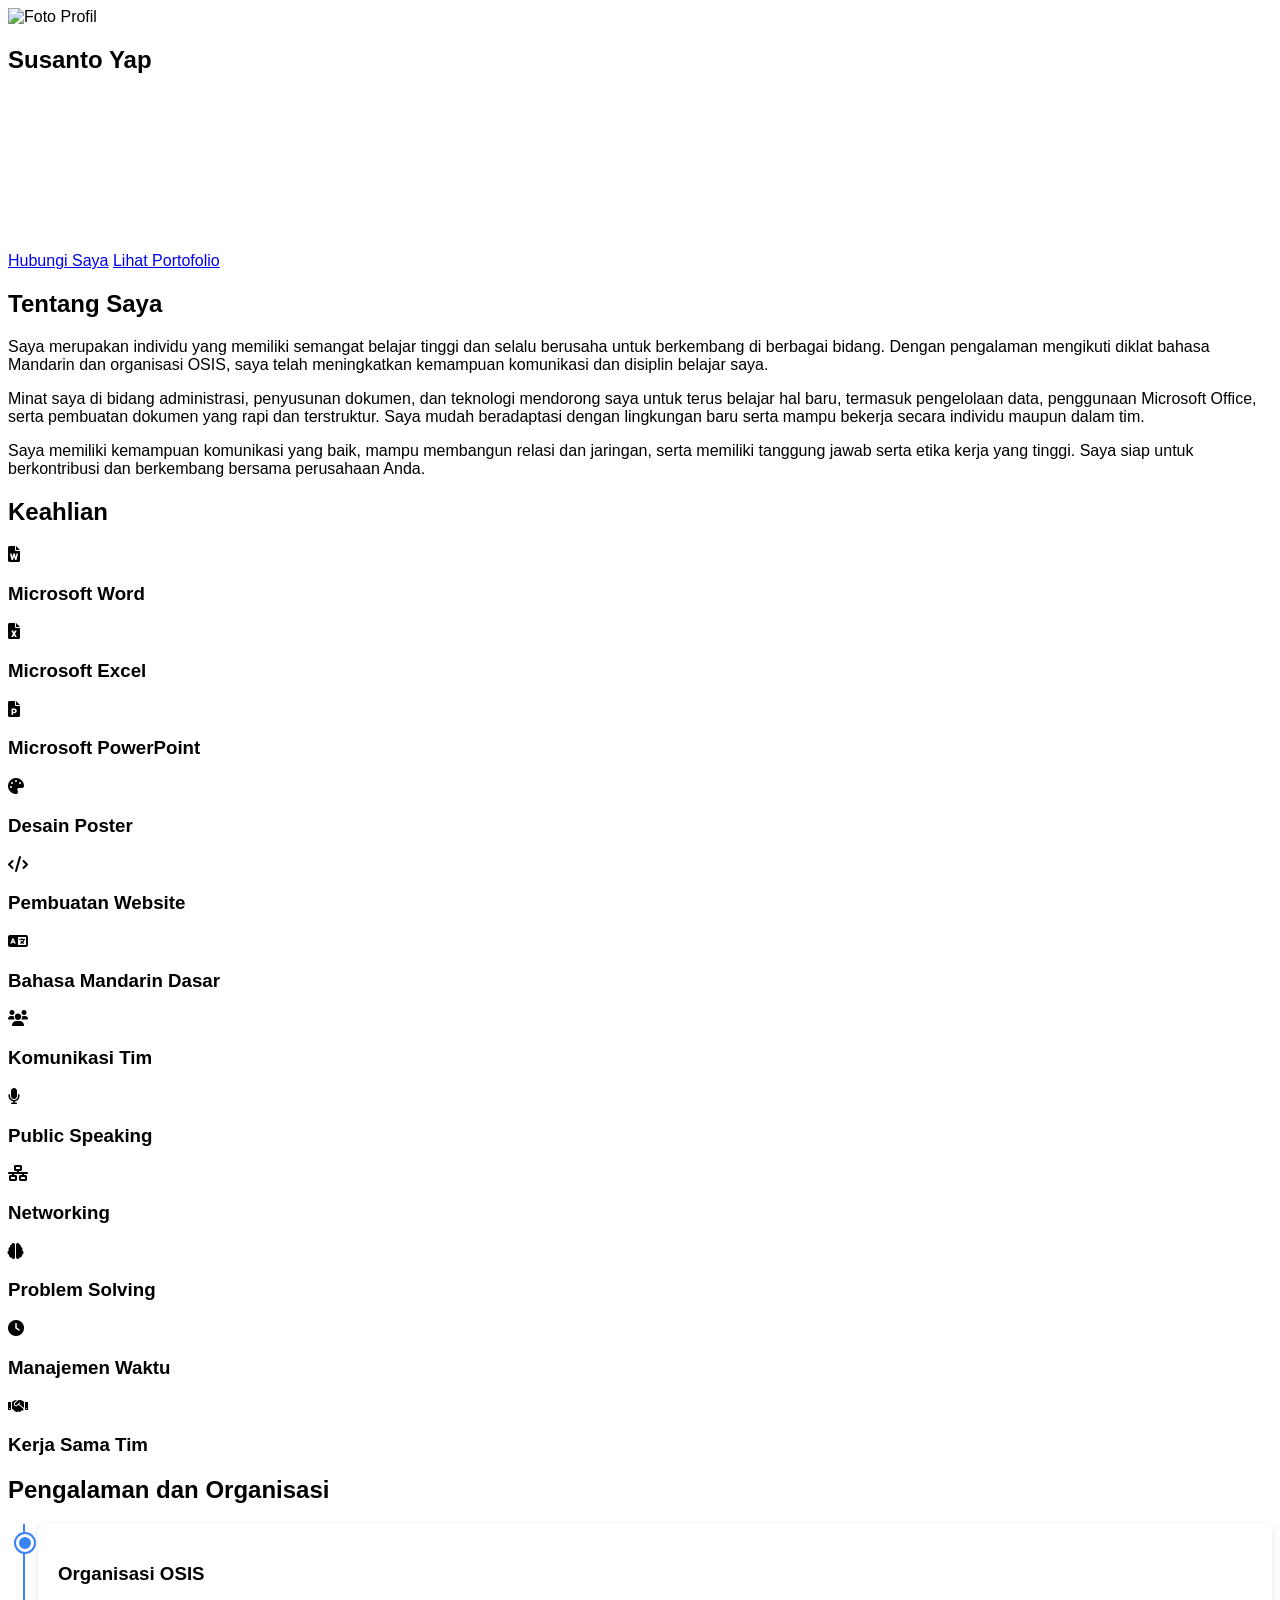
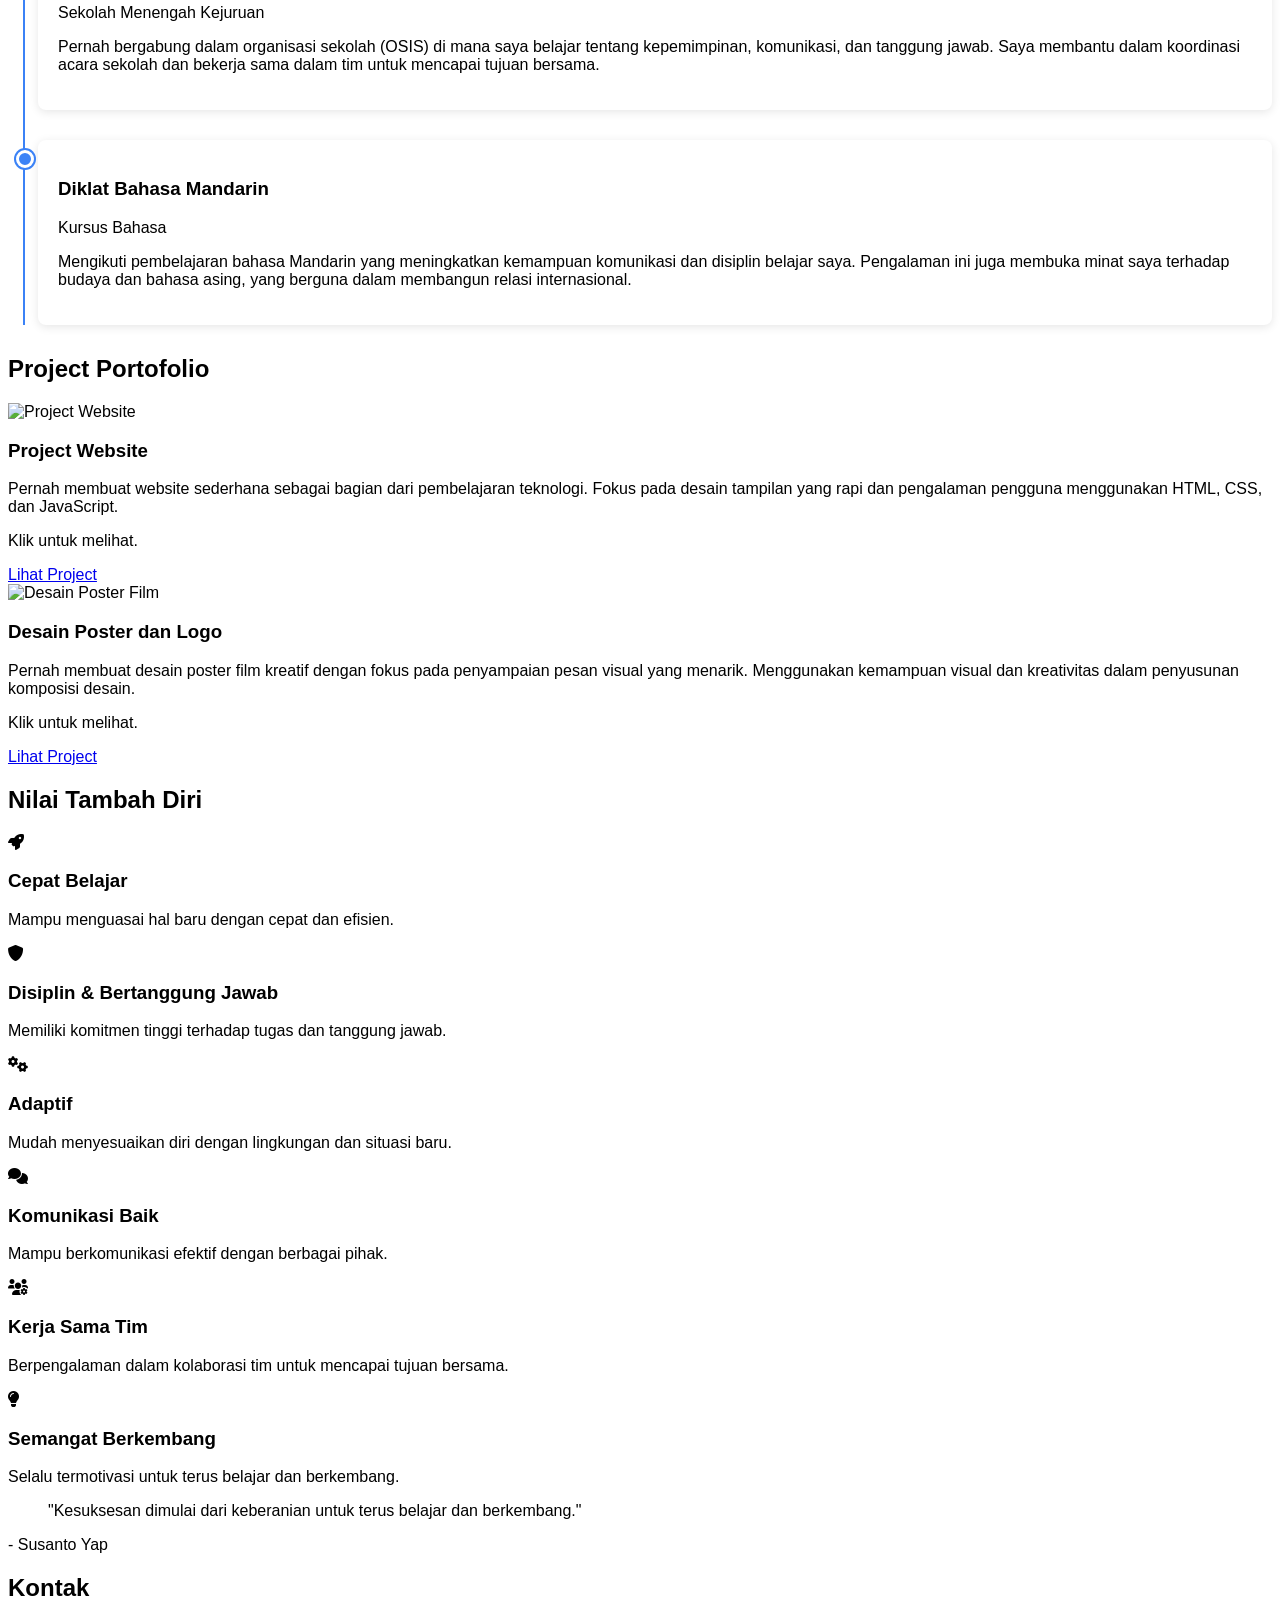
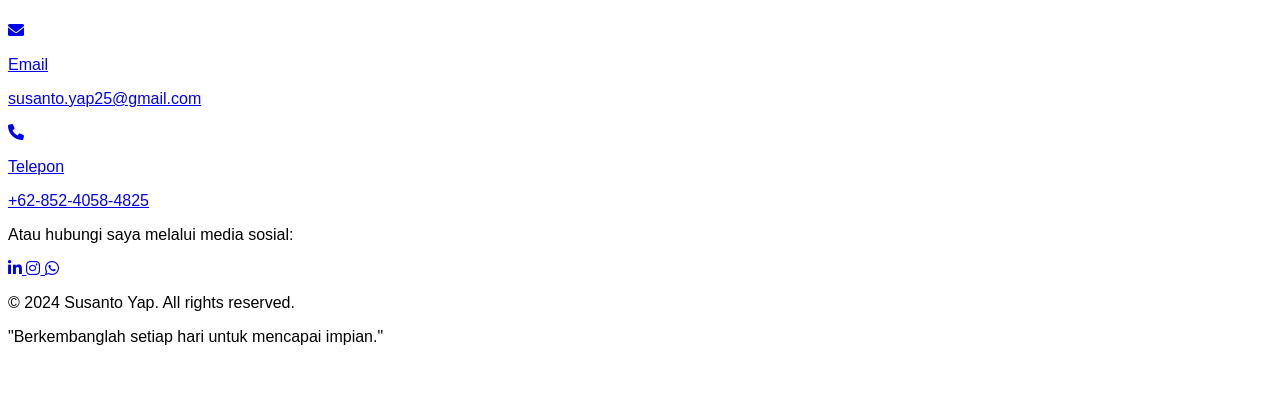
==== commit cb15d5ee: "Update index.html" ====
--- a/index.html
+++ b/index.html
@@ -47,12 +47,12 @@
 <body class="bg-gray-50 text-gray-900">
     <!-- Hero Section -->
     <section id="hero" class="bg-gradient-to-r from-blue-900 to-blue-700 text-white py-20">
-        <div class="container mx-auto px-4 flex flex-col md:flex-row md:items-center gap-8">
-            <div class="w-full md:-1/2 flex justify-center mb-8 md:mb-0">
+        <div class="container mx-auto px-4 flex flex-col md:flex-row md:items-center gap-8 md:gap-3">
+            <div class="w-full md:w-1/2 flex justify-center mb-8 md:mb-0">
                 <img src="assets/gambar.jpeg" alt="Foto Profil" class="w-56 h-56 md:w-64 md:h-64 rounded-full mx-auto object-cover border-4 border-white shadow-lg">
             </div>
-            <div class="w:full md:1/2 text-center md:text-left">
-                <h1 class="hero-title text-4xl md:text-5xl font-bold mb-4 text-center md: text-left">Susanto Yap</h1>
+            <div class="w:full md:w-1/2 text-center md:text-left">
+                <h1 class="hero-title text-4xl md:text-5xl font-bold mb-4 text-center md:text-left">Susanto Yap</h1>
                 <p class="typing-text text-xl mb-6"><span id="typed-quote"></span><span class="typing-cursor"></span></p>
                 <p class="typing-text mb-8"><span id="typed-text"></span><span class="typing-cursor"></span></p>
                 <p class="typing-text mb-8"><span id="typed-description"></span><span class="typing-cursor"></span></p>
@@ -277,32 +277,62 @@
     </section>
 
     <!-- Contact Section -->
-    <section id="contact" data-animate="fade" class="py-20 bg-white">
-        <div class="container mx-auto px-4">
-            <h2 class="text-3xl font-bold text-center mb-12">Kontak</h2>
-            <div class="max-w-4xl mx-auto grid grid-cols-1 md:grid-cols-2 gap-8">
-                <div>
-                    <h3 class="text-xl font-semibold mb-4">Informasi Kontak</h3>
-                    <div class="space-y-4">
-                        <p><i class="fas fa-envelope text-blue-600 mr-2"></i> susanto.yap25@gmail.com</p>
-                        <p><i class="fas fa-phone text-blue-600 mr-2"></i> +62-852-4058-4825</p>
-                    </div>
-                </div>
-            </div>
-        </div>
-    </section>
-
-    <!-- Footer -->
-    <footer class="bg-blue-900 text-white py-8">
-        <div class="container mx-auto px-4 text-center">
-            <p>&copy; 2024 Susanto Yap. All rights reserved.</p>
-            <div class="mt-4 space-x-4">
-                <a href="https://www.linkedin.com/in/susanto-yap-789200410" class="hover:text-gray-300"><i class="fab fa-linkedin"></i></a>
-                <a href="https://www.instagram.com/susanto_yap25?igsh=MWp2ajBnMGVjejRsdA==" class="hover:text-gray-300"><i class="fab fa-instagram"></i></a>
-            </div>
-            <p class="mt-4 italic">"Berkembanglah setiap hari untuk mencapai impian."</p>
-        </div>
-    </footer>
+  <!-- Contact Section -->
+<section id="contact" data-animate="fade" class="py-20 bg-white">
+    <div class="container mx-auto px-4">
+        <h2 class="text-3xl font-bold text-center mb-12">Kontak</h2>
+        
+        <!-- Contact Info Cards - Centered -->
+        <div class="max-w-4xl mx-auto grid grid-cols-1 md:grid-cols-2 gap-8 mb-12">
+            <!-- Email Card -->
+            <a href="mailto:susanto.yap25@gmail.com" 
+               class="flex items-center justify-center gap-4 p-6 bg-gray-50 rounded-lg shadow-md hover:shadow-xl hover:bg-blue-50 transition duration-300 group">
+                <i class="fas fa-envelope text-3xl text-blue-600 group-hover:scale-110 transition"></i>
+                <div class="text-center">
+                    <p class="text-sm text-gray-500 mb-1">Email</p>
+                    <p class="font-semibold text-gray-800 group-hover:text-blue-700">susanto.yap25@gmail.com</p>
+                </div>
+            </a>
+            
+            <!-- Phone Card -->
+            <a href="tel:+6285240584825" 
+               class="flex items-center justify-center gap-4 p-6 bg-gray-50 rounded-lg shadow-md hover:shadow-xl hover:bg-blue-50 transition duration-300 group">
+                <i class="fas fa-phone text-3xl text-blue-600 group-hover:scale-110 transition"></i>
+                <div class="text-center">
+                    <p class="text-sm text-gray-500 mb-1">Telepon</p>
+                    <p class="font-semibold text-gray-800 group-hover:text-blue-700">+62-852-4058-4825</p>
+                </div>
+            </a>
+        </div>
+        
+        <!-- Social Media - Centered -->
+        <div class="text-center">
+            <p class="text-gray-600 mb-6">Atau hubungi saya melalui media sosial:</p>
+            <div class="flex justify-center gap-6">
+                <a href="https://www.linkedin.com/in/susanto-yap-789200410" target="_blank" 
+                   class="w-12 h-12 flex items-center justify-center rounded-full bg-blue-600 text-white hover:bg-blue-700 hover:scale-110 transition duration-300">
+                    <i class="fab fa-linkedin-in text-xl"></i>
+                </a>
+                <a href="https://www.instagram.com/susanto_yap25?igsh=MWp2ajBnMGVjejRsdA==" target="_blank" 
+                   class="w-12 h-12 flex items-center justify-center rounded-full bg-gradient-to-r from-purple-500 to-pink-500 text-white hover:scale-110 transition duration-300">
+                    <i class="fab fa-instagram text-xl"></i>
+                </a>
+                <a href="https://wa.me/6285240584825" target="_blank" 
+                   class="w-12 h-12 flex items-center justify-center rounded-full bg-green-500 text-white hover:bg-green-600 hover:scale-110 transition duration-300">
+                    <i class="fab fa-whatsapp text-xl"></i>
+                </a>
+            </div>
+        </div>
+    </div>
+</section>
+
+<!-- Footer -->
+<footer class="bg-blue-900 text-white py-8">
+    <div class="container mx-auto px-4 text-center">
+        <p>&copy; 2024 Susanto Yap. All rights reserved.</p>
+        <p class="mt-2 text-blue-300 italic text-sm">"Berkembanglah setiap hari untuk mencapai impian."</p>
+    </div>
+</footer>
 
     <div id="project-lightbox" class="fixed inset-0 hidden items-center justify-center bg-black/80 z-50 p-2 md:p-4">
         <div class="relative max-w-4xl w-full max-h-[90vh] bg-white rounded-lg shadow-2xl overflow-hidden">
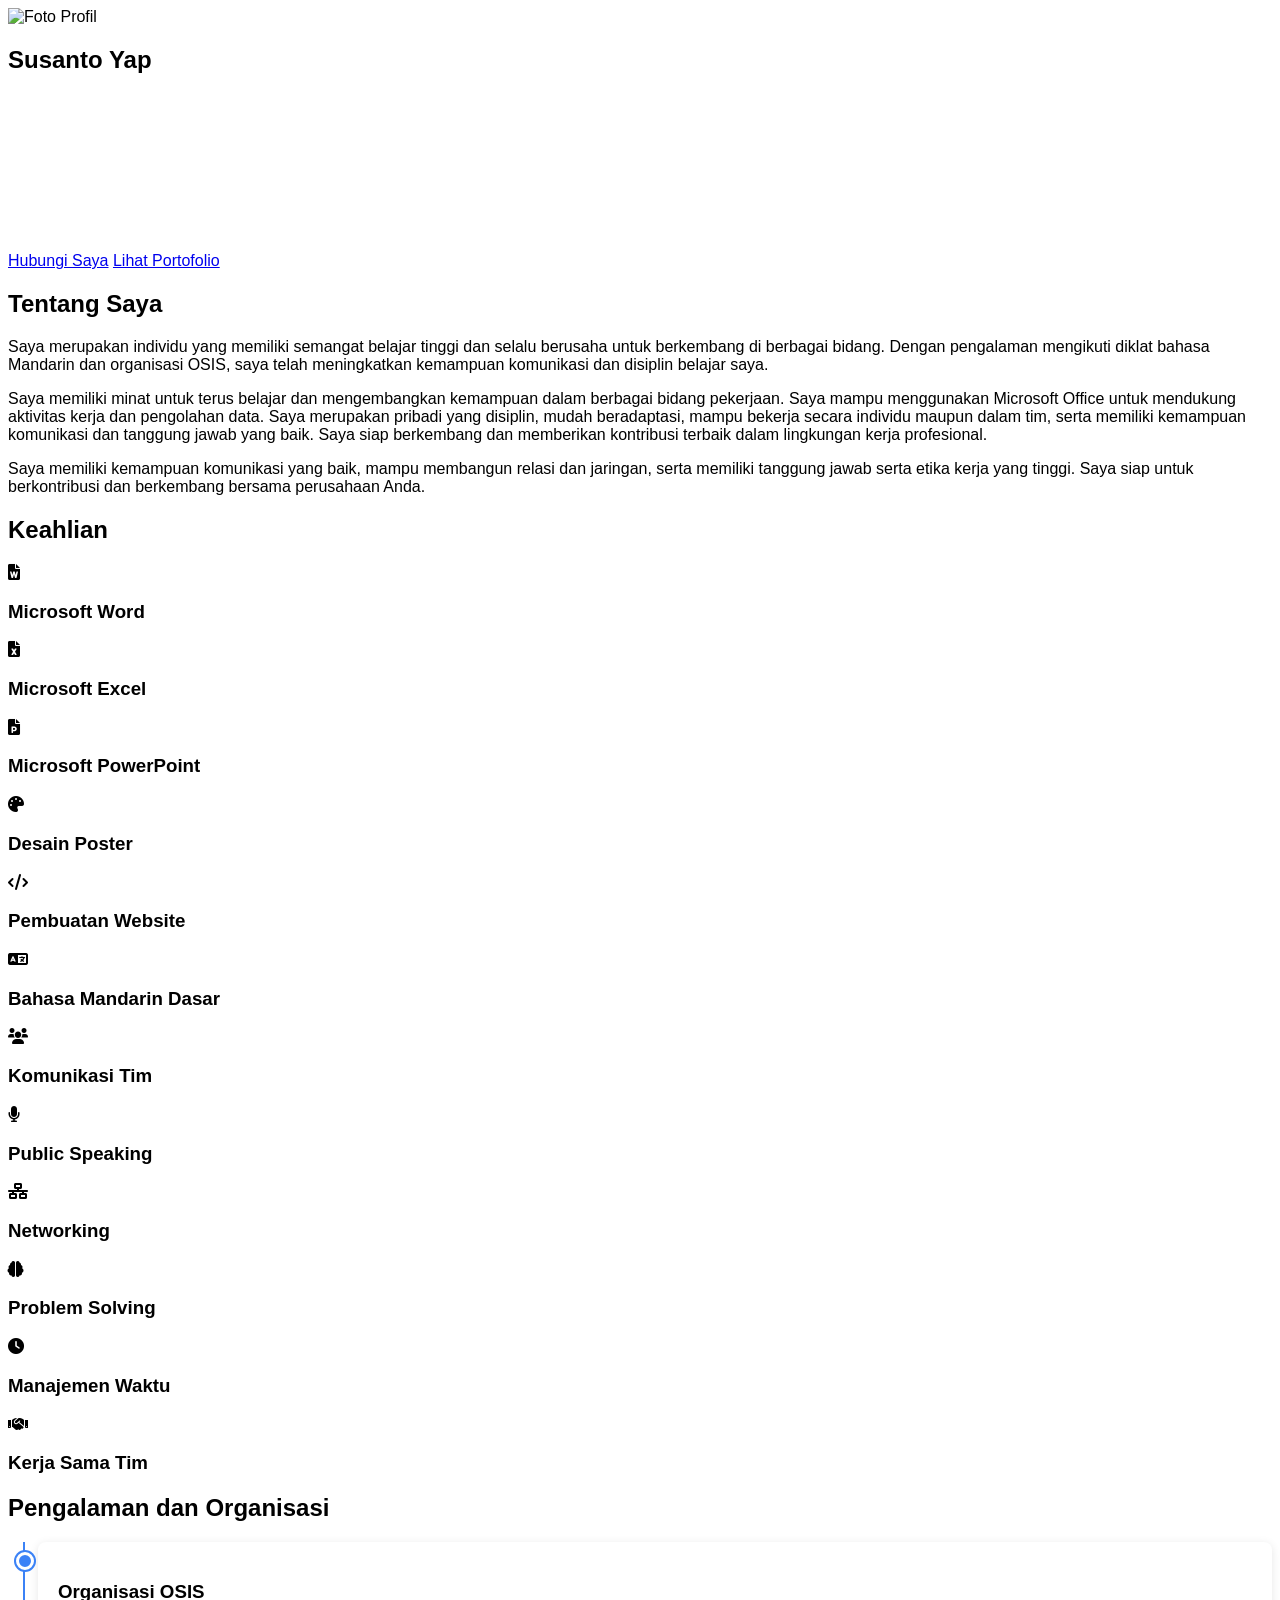
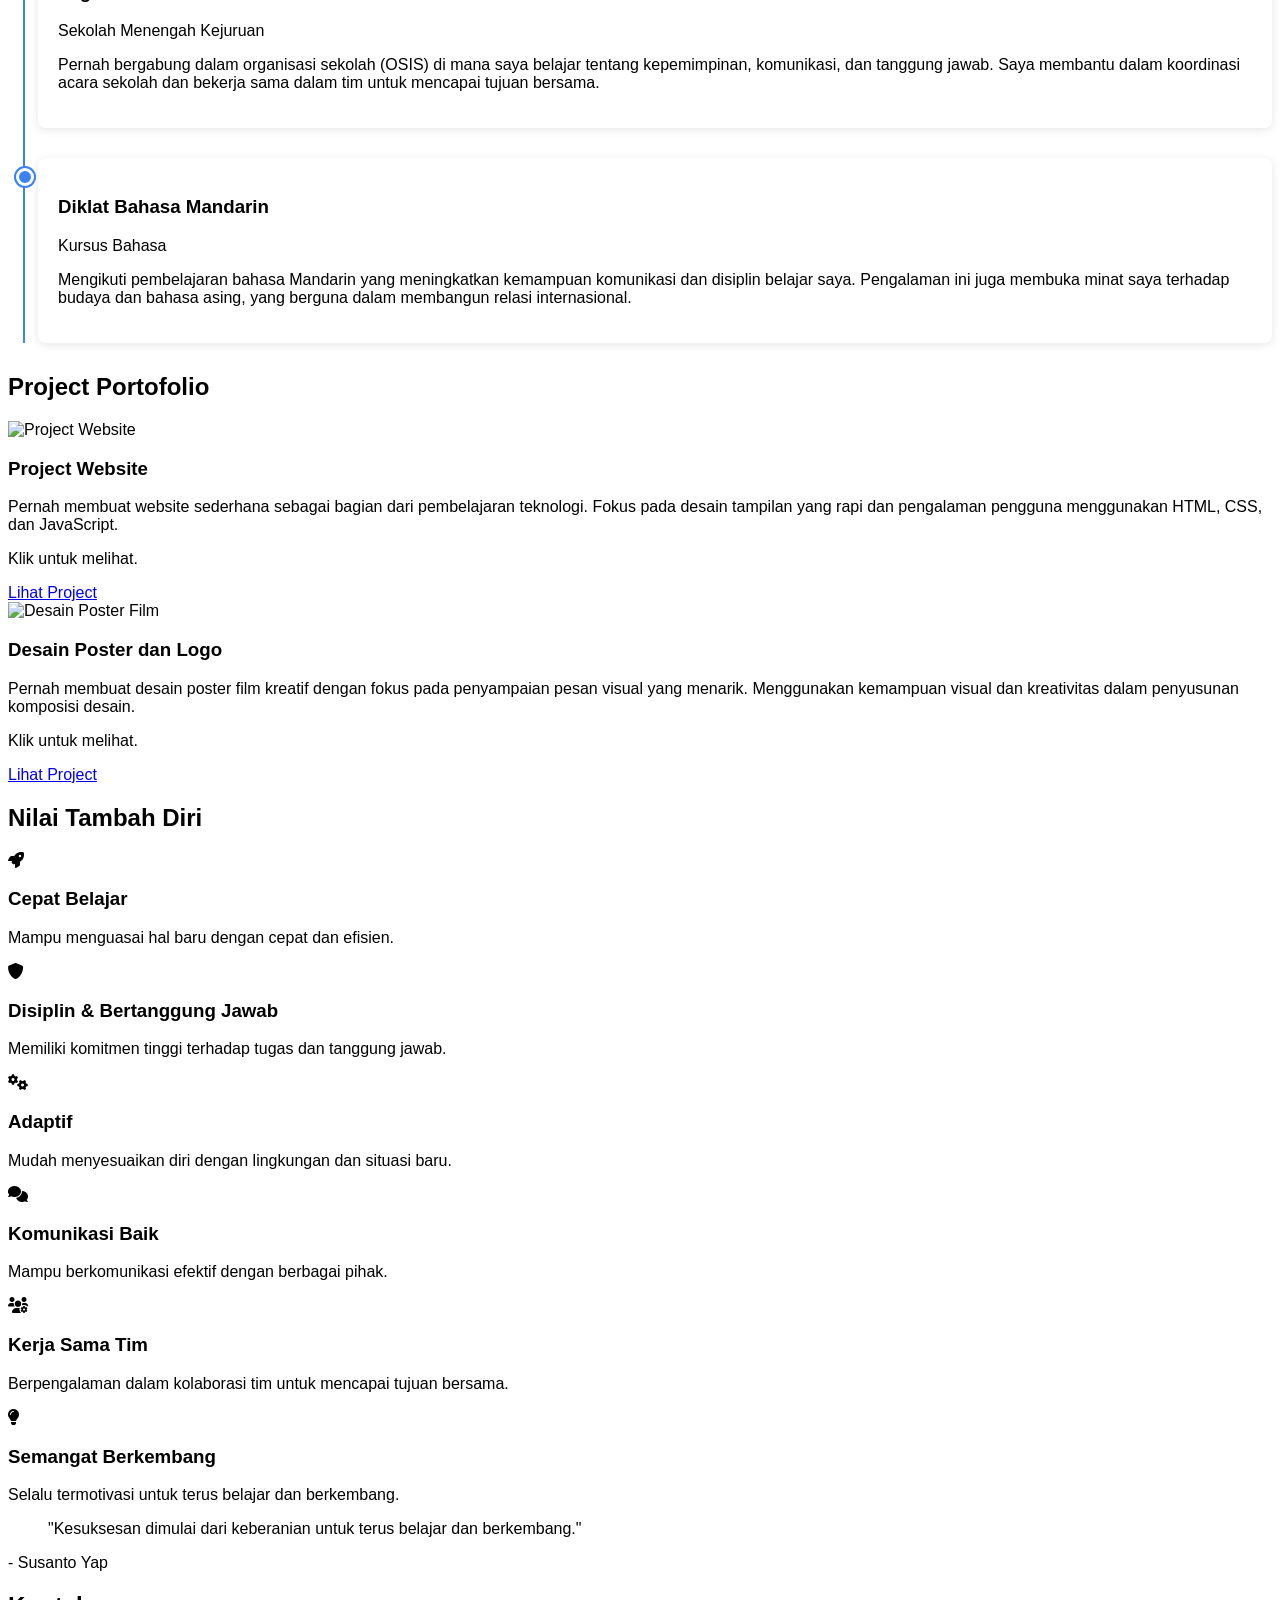
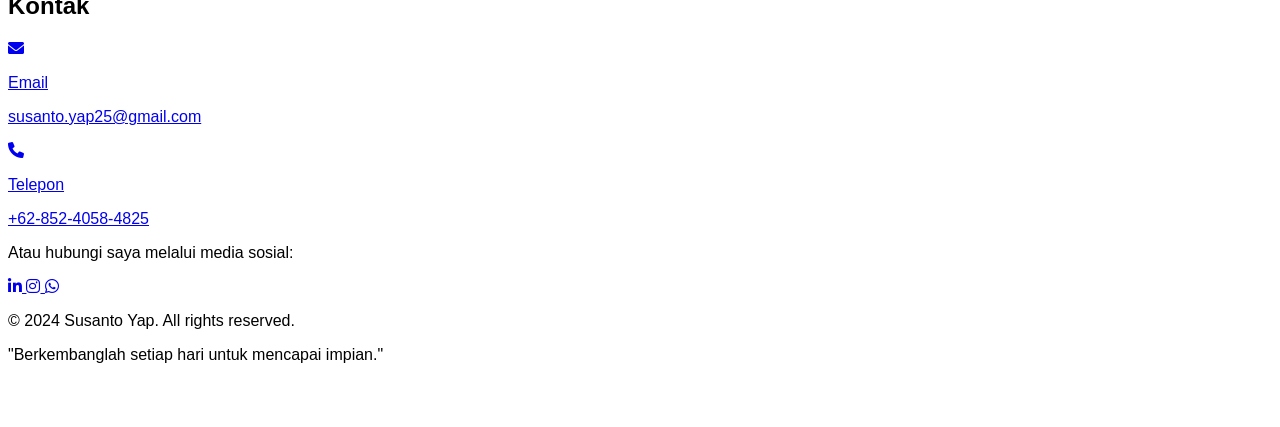
==== commit 484876c9: "Update index.html" ====
--- a/index.html
+++ b/index.html
@@ -46,23 +46,46 @@
 </head>
 <body class="bg-gray-50 text-gray-900">
     <!-- Hero Section -->
-    <section id="hero" class="bg-gradient-to-r from-blue-900 to-blue-700 text-white py-20">
-        <div class="container mx-auto px-4 flex flex-col md:flex-row md:items-center gap-8 md:gap-3">
-            <div class="w-full md:w-1/2 flex justify-center mb-8 md:mb-0">
-                <img src="assets/gambar.jpeg" alt="Foto Profil" class="w-56 h-56 md:w-64 md:h-64 rounded-full mx-auto object-cover border-4 border-white shadow-lg">
-            </div>
-            <div class="w:full md:w-1/2 text-center md:text-left">
-                <h1 class="hero-title text-4xl md:text-5xl font-bold mb-4 text-center md:text-left">Susanto Yap</h1>
-                <p class="typing-text text-xl mb-6"><span id="typed-quote"></span><span class="typing-cursor"></span></p>
-                <p class="typing-text mb-8"><span id="typed-text"></span><span class="typing-cursor"></span></p>
-                <p class="typing-text mb-8"><span id="typed-description"></span><span class="typing-cursor"></span></p>
-                <div class="flex flex-col md:flex-row justify-center md:justify-start gap-4">
-                <a href="#contact" class="bg-white text-blue-900 px-6 py-3 rounded-lg font-semibold hover:bg-gray-100 transition duration-300 text-center">Hubungi Saya</a>
-                <a href="#projects" class="border-2 border-white text-white px-6 py-3 rounded-lg font-semibold hover:bg-white hover:text-blue-900 transition duration-300 text-center">Lihat Portofolio</a>
-                </div>
-            </div>
-        </div>
-    </section>
+   <!-- Hero Section -->
+<section id="hero" class="bg-gradient-to-r from-blue-900 to-blue-700 text-white py-20">
+    <!-- 1. Hapus 'mx-auto', ganti 'w-full', pakai 'justify-center' -->
+    <!-- 2. md:gap-12 artinya jarak antara foto dan teks hanya 48px (bisa diganti md:gap-8 biar makin rapat) -->
+    <div class="w-full px-4 flex flex-col md:flex-row md:items-center justify-center gap-8 md:gap-12">
+        
+        <!-- Kolom Foto -->
+        <!-- w-full di HP, w-1/3 di Laptop. justify-end agar foto agak ke kanan dalam kotak sendiri -->
+     <div class="w-full md:w-1/3 flex justify-center md:justify-center mb-8 md:mb-0">
+            <img src="assets/gambar.jpeg" alt="Foto Profil" class="w-56 h-56 md:w-64 md:h-64 rounded-full object-cover border-4 border-white shadow-lg">
+        </div>
+
+        <!-- Kolom Teks -->
+        <!-- w-1/2 supaya teks punya ruang baca yang cukup -->
+        <div class="w-full md:w-1/2 md:text-left">
+            
+            <!-- Nama: Center di HP, Kiri di Laptop -->
+            <h1 class="hero-title text-4xl md:text-5xl font-bold mb-4 text-center md:text-left">
+                Susanto Yap
+            </h1>
+
+            <!-- Teks Paragraf: Dipaksa Kiri di Laptop -->
+            <p class="typing-text text-xl mb-6 md:text-left">
+                <span id="typed-quote"></span><span class="typing-cursor"></span>
+            </p>
+            <p class="typing-text mb-8 md:text-left">
+                <span id="typed-text"></span><span class="typing-cursor"></span>
+            </p>
+            <p class="typing-text mb-8 md:text-left">
+                <span id="typed-description"></span><span class="typing-cursor"></span>
+            </p>
+
+            <!-- Tombol: Center di HP, Kiri di Laptop -->
+            <div class="flex flex-col md:flex-row justify-center md:justify-start gap-4">
+                <a href="#contact" class="bg-white text-blue-900 px-6 py-3 rounded-lg font-semibold hover:bg-gray-100 transition duration text-center">Hubungi Saya</a>
+                <a href="#projects" class="border-2 border-white text-white px-6 py-3 rounded-lg font-semibold hover:bg-white hover:text-blue-900 transition duration text-center">Lihat Portofolio</a>
+            </div>
+        </div>
+    </div>
+</section>
 
     <!-- About Section -->
     <section id="about" data-animate="fade" class="py-20 bg-white">
@@ -70,7 +93,7 @@
             <h2 class="text-3xl font-bold text-center mb-12">Tentang Saya</h2>
             <div class="max-w-3xl mx-auto text-lg leading-relaxed">
                 <p class="mb-6">Saya merupakan individu yang memiliki semangat belajar tinggi dan selalu berusaha untuk berkembang di berbagai bidang. Dengan pengalaman mengikuti diklat bahasa Mandarin dan organisasi OSIS, saya telah meningkatkan kemampuan komunikasi dan disiplin belajar saya.</p>
-                <p class="mb-6">Minat saya di bidang administrasi, penyusunan dokumen, dan teknologi mendorong saya untuk terus belajar hal baru, termasuk pengelolaan data, penggunaan Microsoft Office, serta pembuatan dokumen yang rapi dan terstruktur. Saya mudah beradaptasi dengan lingkungan baru serta mampu bekerja secara individu maupun dalam tim.</p>
+                <p class="mb-6">Saya memiliki minat untuk terus belajar dan mengembangkan kemampuan dalam berbagai bidang pekerjaan. Saya mampu menggunakan Microsoft Office untuk mendukung aktivitas kerja dan pengolahan data. Saya merupakan pribadi yang disiplin, mudah beradaptasi, mampu bekerja secara individu maupun dalam tim, serta memiliki kemampuan komunikasi dan tanggung jawab yang baik. Saya siap berkembang dan memberikan kontribusi terbaik dalam lingkungan kerja profesional.</p>
                 <p>Saya memiliki kemampuan komunikasi yang baik, mampu membangun relasi dan jaringan, serta memiliki tanggung jawab serta etika kerja yang tinggi. Saya siap untuk berkontribusi dan berkembang bersama perusahaan Anda.</p>
             </div>
         </div>
